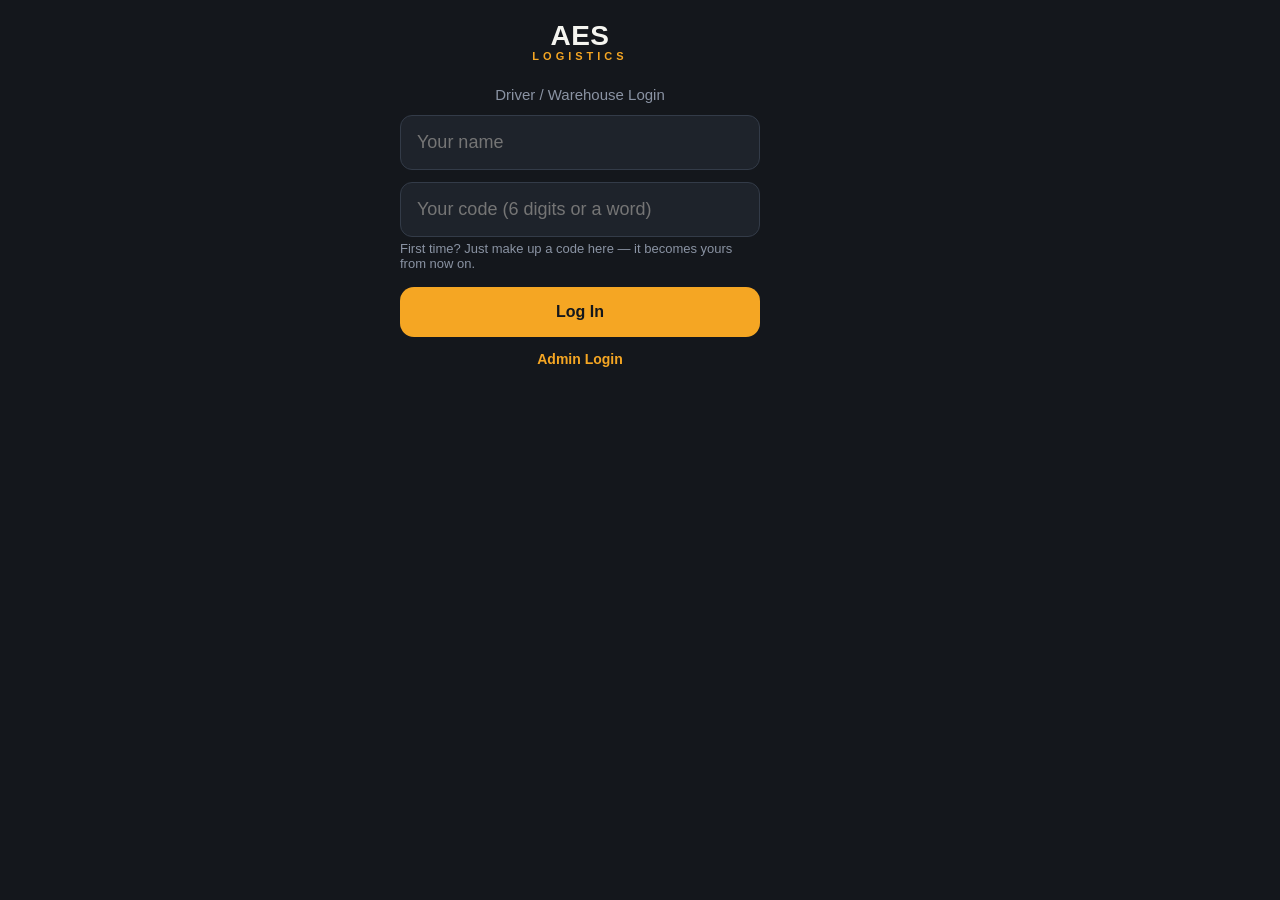
==== driver_app/index.html @ f8599d9a "Initial commit" ====
<!DOCTYPE html>
<html lang="en">
<head>
<meta charset="UTF-8">
<meta name="viewport" content="width=device-width, initial-scale=1, viewport-fit=cover, maximum-scale=1">
<meta name="theme-color" content="#14171C">
<meta name="apple-mobile-web-app-capable" content="yes">
<meta name="apple-mobile-web-app-status-bar-style" content="black-translucent">
<title>AES Logistics</title>
<link rel="manifest" href="manifest.json">
<link rel="apple-touch-icon" href="icon-192.png">
<link rel="stylesheet" href="styles.css">
</head>
<body>

<div id="app">

  <!-- Login: driver self-service (name + code, first use registers it) -->
  <section id="screen-login" class="screen hidden">
    <div class="setup-card">
      <div class="wordmark">AES<span>LOGISTICS</span></div>
      <p class="setup-label">Driver / Warehouse Login</p>

      <input id="login-name-input" type="text" placeholder="Your name" autocomplete="off">
      <input id="login-code-input" type="text" placeholder="Your code (6 digits or a word)" autocomplete="off">
      <p class="hint login-hint">First time? Just make up a code here — it becomes yours from now on.</p>

      <div id="login-error" class="login-error hidden"></div>

      <button id="btn-login-driver" class="btn btn-primary btn-full">Log In</button>
      <button id="btn-goto-admin-login" class="btn-link">Admin Login</button>
    </div>
  </section>

  <!-- Login: fixed admin account -->
  <section id="screen-admin-login" class="screen hidden">
    <div class="setup-card">
      <div class="wordmark">AES<span>LOGISTICS</span></div>
      <p class="setup-label">Admin / PM Login</p>

      <input id="admin-login-email-input" type="email" placeholder="Admin email" autocomplete="off">
      <input id="admin-login-password-input" type="password" placeholder="Password" autocomplete="off">

      <div id="admin-login-error" class="login-error hidden"></div>

      <button id="btn-login-admin" class="btn btn-primary btn-full">Log In</button>
      <button id="btn-goto-driver-login" class="btn-link">Back to Driver Login</button>
    </div>
  </section>

  <!-- Role menu: shown after every login -->
  <section id="screen-role-menu" class="screen hidden">
    <header class="topbar">
      <div class="wordmark small">AES<span>LOGISTICS</span></div>
      <button id="btn-role-menu-logout" class="icon-btn" title="Log out">&#9881;</button>
    </header>
    <p class="setup-label center">Choose what you're doing</p>
    <div id="role-menu-tiles" class="role-tiles"><!-- populated by JS --></div>
  </section>

  <!-- Home screen -->
  <section id="screen-home" class="screen hidden">
    <header class="topbar">
      <button id="btn-switch-role" class="icon-btn" title="Switch role">&#8635;</button>
      <div class="wordmark small">AES<span>LOGISTICS</span></div>
      <button id="btn-change-driver" class="icon-btn" title="Log out">&#9881;</button>
    </header>

    <div class="driver-banner">
      Logged in as: <strong id="driver-name-display"></strong>
      <button id="btn-logout" class="btn-link inline-link">Log Out</button>
    </div>

    <div id="section-drivers" class="hidden">
      <button id="btn-new-delivery" class="btn btn-primary btn-huge">
        + New Delivery
      </button>

      <div class="queue-section">
        <div class="queue-header">
          <h2>My Deliveries</h2>
          <span id="scheduled-count" class="badge">0</span>
        </div>
        <div id="scheduled-list" class="queue-list"><!-- populated by JS --></div>
      </div>

      <div class="queue-section">
        <div class="queue-header">
          <h2>Pending Sync</h2>
          <span id="queue-count" class="badge">0</span>
        </div>
        <div id="queue-list" class="queue-list"><!-- populated by JS --></div>

        <button id="btn-sync" class="btn btn-accent btn-full" disabled>
          Sync Now
        </button>
        <div id="sync-status" class="sync-status"></div>
      </div>
    </div>

    <div id="section-warehouse" class="hidden">
      <button id="btn-incoming-inventory" class="btn btn-secondary btn-huge menu-spacing">
        + Incoming Inventory
      </button>
      <p class="hint center">Requires signal &mdash; scans and confirms in real time.</p>

      <div class="queue-section">
        <div class="queue-header">
          <h2>Incoming Inventory &mdash; Pending</h2>
          <span id="incoming-queue-count" class="badge">0</span>
        </div>
        <div id="incoming-queue-list" class="queue-list"><!-- populated by JS --></div>

        <button id="btn-incoming-retry" class="btn btn-accent btn-full" disabled>
          Retry Now
        </button>
        <div id="incoming-retry-status" class="sync-status"></div>
      </div>

      <div class="queue-section">
        <div class="queue-header">
          <h2>Outgoing Inventory &mdash; Ready to Pack</h2>
          <span id="pack-count" class="badge">0</span>
        </div>
        <p class="hint">Tickets waiting to be packed, checked off, and signed before a driver can take them.</p>
        <div id="pack-list" class="queue-list"><!-- populated by JS --></div>
      </div>
    </div>
  </section>

  <!-- Outgoing Inventory: pack + checkoff + sign a ticket -->
  <section id="screen-pack-ticket" class="screen hidden">
    <header class="topbar">
      <button id="btn-pack-cancel" class="icon-btn">&#10005;</button>
      <div class="capture-title">Pack Order</div>
      <div class="topbar-spacer"></div>
    </header>

    <div class="capture-body">
      <div class="photo-group">
        <h3>Ticket &mdash; Job #<span id="pack-job-number"></span></h3>
        <img id="pack-ticket-image" class="confirm-thumb" alt="Delivery ticket">
      </div>

      <div class="photo-group">
        <h3>Check Off Items</h3>
        <div id="pack-line-items"><!-- populated by JS: checkboxes or single overall checkbox --></div>
      </div>

      <div class="photo-group">
        <h3>Packed By</h3>
        <label class="field-label" for="pack-packed-by-input">Your name</label>
        <input type="text" id="pack-packed-by-input" class="job-number-input" placeholder="Who packed this order">

        <canvas id="pack-signature-canvas" class="signature-canvas"></canvas>
        <button id="btn-pack-clear-signature" class="btn btn-secondary btn-full menu-spacing-sm">Clear Signature</button>
      </div>
    </div>

    <div class="capture-footer">
      <p id="pack-complete-hint" class="complete-hint">Check off all items, enter your name, and sign to finish.</p>
      <button id="btn-pack-complete" class="btn btn-primary btn-huge" disabled>
        Confirm Packed &amp; Sign
      </button>
    </div>
  </section>

  <!-- Outgoing Inventory: packing done -->
  <section id="screen-pack-done" class="screen hidden">
    <div class="stamp-wrap">
      <div class="stamp">PACKED &amp;<br>VERIFIED</div>
    </div>
    <p id="pack-done-sub" class="stamp-sub">This order is now ready for a driver to pick up.</p>
    <button id="btn-pack-done-home" class="btn btn-primary btn-full">Back to Home</button>
  </section>

  <!-- Capture / delivery-in-progress screen -->
  <section id="screen-capture" class="screen hidden">
    <header class="topbar">
      <button id="btn-cancel-delivery" class="icon-btn">&#10005;</button>
      <div class="capture-title">New Delivery</div>
      <div class="topbar-spacer"></div>
    </header>

    <div class="capture-body">

      <div class="photo-group">
        <div class="photo-group-header">
          <span class="req-dot" data-filled="false"></span>
          <h3>Delivery Ticket / Packing Slip</h3>
        </div>
        <p class="hint">Take a clear photo of the ticket showing the job number.</p>
        <div id="ticket-thumbs" class="thumb-row"></div>
        <label class="btn btn-secondary btn-full capture-btn">
          Take Ticket Photo
          <input type="file" accept="image/*" capture="environment" id="input-ticket" hidden>
        </label>
      </div>

      <div class="photo-group">
        <div class="photo-group-header">
          <span class="req-dot" data-filled="false"></span>
          <h3>Pallet / Boxes</h3>
        </div>
        <p class="hint">Required for every delivery &mdash; photo of the pallet or boxes delivered.</p>
        <div id="pallet-thumbs" class="thumb-row"></div>
        <label class="btn btn-secondary btn-full capture-btn">
          Take Pallet/Box Photo
          <input type="file" accept="image/*" capture="environment" id="input-pallet" hidden>
        </label>
      </div>

    </div>

    <div class="capture-footer">
      <p id="complete-hint" class="complete-hint">Add at least 1 ticket photo and 1 pallet/box photo to complete.</p>
      <button id="btn-complete-delivery" class="btn btn-primary btn-huge" disabled>
        Complete Delivery
      </button>
    </div>
  </section>

  <!-- Delivery complete confirmation (stamp moment) -->
  <section id="screen-complete" class="screen hidden">
    <div class="stamp-wrap">
      <div class="stamp">DELIVERY<br>LOGGED</div>
    </div>
    <p class="stamp-sub">Queued for sync &mdash; tap <strong>Sync Now</strong> at end of shift.</p>
    <button id="btn-back-home" class="btn btn-primary btn-full">Back to Home</button>
  </section>

  <!-- Incoming Inventory: take the packing slip photo -->
  <section id="screen-incoming-capture" class="screen hidden">
    <header class="topbar">
      <button id="btn-cancel-incoming" class="icon-btn">&#10005;</button>
      <div class="capture-title">Incoming Inventory</div>
      <div class="topbar-spacer"></div>
    </header>

    <div class="capture-body">
      <div class="photo-group">
        <div class="photo-group-header">
          <h3>Packing Slip</h3>
        </div>
        <p class="hint">Take a clear photo of the incoming packing slip. It will be scanned automatically.</p>
        <div id="incoming-thumb" class="thumb-row"></div>
        <label class="btn btn-secondary btn-full capture-btn">
          Take Packing Slip Photo
          <input type="file" accept="image/*" capture="environment" id="input-incoming" hidden>
        </label>
      </div>
    </div>

    <div id="incoming-scanning-status" class="scanning-status hidden">
      <div class="spinner"></div>
      <p>Reading job number&hellip;</p>
    </div>
  </section>

  <!-- Incoming Inventory: confirm/edit the OCR'd job number -->
  <section id="screen-incoming-confirm" class="screen hidden">
    <header class="topbar">
      <button id="btn-back-to-incoming-capture" class="icon-btn">&#8592;</button>
      <div class="capture-title">Confirm Job Number</div>
      <div class="topbar-spacer"></div>
    </header>

    <div class="capture-body">
      <img id="confirm-thumb" class="confirm-thumb" alt="Packing slip photo">

      <div id="ocr-guess-note" class="ocr-note"></div>

      <label class="field-label" for="job-number-input">Job Number</label>
      <input type="text" id="job-number-input" class="job-number-input" placeholder="Enter job number" inputmode="numeric">

      <label class="field-label" for="incoming-location-select">Which warehouse is this going to?</label>
      <select id="incoming-location-select" class="job-number-input">
        <option value="">— Select a location —</option>
      </select>

      <button id="btn-confirm-file" class="btn btn-primary btn-huge menu-spacing">
        Confirm &amp; File
      </button>
      <button id="btn-open-flag" class="btn btn-warning btn-full menu-spacing-sm">
        Flag &mdash; No Job Number / Issue
      </button>
    </div>
  </section>

  <!-- Incoming Inventory: flag an issue -->
  <section id="screen-incoming-flag" class="screen hidden">
    <header class="topbar">
      <button id="btn-back-to-confirm" class="icon-btn">&#8592;</button>
      <div class="capture-title">Flag Packing Slip</div>
      <div class="topbar-spacer"></div>
    </header>

    <div class="capture-body">
      <img id="flag-thumb" class="confirm-thumb" alt="Packing slip photo">

      <label class="field-label" for="flag-reason-select">Reason</label>
      <select id="flag-reason-select" class="job-number-input">
        <option value="Missing job number">Missing job number</option>
        <option value="Job number illegible">Job number illegible</option>
        <option value="Damaged / unreadable slip">Damaged / unreadable slip</option>
        <option value="Other">Other</option>
      </select>

      <label class="field-label" for="flag-note-input">Note (optional)</label>
      <textarea id="flag-note-input" class="job-number-input flag-note" placeholder="Any extra detail for the PM team"></textarea>

      <p class="hint">This will email the PM team (PMteam@aes-energy.com) with this photo attached.</p>

      <button id="btn-submit-flag" class="btn btn-warning btn-huge menu-spacing">
        Send Flag to PM Team
      </button>
    </div>
  </section>

  <!-- Incoming Inventory: done confirmation -->
  <section id="screen-incoming-done" class="screen hidden">
    <div class="stamp-wrap">
      <div id="incoming-done-stamp" class="stamp">FILED</div>
    </div>
    <p id="incoming-done-sub" class="stamp-sub"></p>
    <button id="btn-incoming-done-home" class="btn btn-primary btn-full">Back to Home</button>
  </section>

  <!-- Scheduled Delivery: Start Delivery (triggers SMS + ETA) -->
  <section id="screen-start-delivery" class="screen hidden">
    <header class="topbar">
      <button id="btn-start-delivery-cancel" class="icon-btn">&#10005;</button>
      <div class="capture-title">Start Delivery</div>
      <div class="topbar-spacer"></div>
    </header>

    <div class="capture-body">
      <div class="photo-group">
        <h3>Job #<span id="start-job-number"></span></h3>
        <p class="hint">Receiver: <span id="start-receiver-name"></span></p>
        <p class="hint">Site: <span id="start-site-address"></span></p>
      </div>

      <div id="start-delivery-result" class="hint"></div>
    </div>

    <div class="capture-footer">
      <button id="btn-start-delivery-go" class="btn btn-primary btn-huge">
        I'm Heading There Now
      </button>
      <button id="btn-start-delivery-continue" class="btn btn-accent btn-full menu-spacing hidden">
        Continue to Ticket
      </button>
    </div>
  </section>

  <!-- Scheduled Delivery: view ticket, checkoff, photos, signature -->
  <section id="screen-scheduled-ticket" class="screen hidden">
    <header class="topbar">
      <button id="btn-scheduled-cancel" class="icon-btn">&#10005;</button>
      <div class="capture-title">Scheduled Delivery</div>
      <div class="topbar-spacer"></div>
    </header>

    <div class="capture-body">
      <div class="photo-group">
        <h3>Delivery Ticket &mdash; Job #<span id="scheduled-job-number"></span></h3>
        <img id="scheduled-ticket-image" class="confirm-thumb" alt="Delivery ticket">
        <div id="scheduled-checkoff-items"><!-- populated by JS: per-item checkboxes, or a single overall checkbox --></div>
      </div>

      <div class="photo-group">
        <div class="photo-group-header">
          <span class="req-dot" data-filled="false" id="scheduled-photos-dot"></span>
          <h3>Photos of Material (minimum 2, before leaving truck)</h3>
        </div>
        <div id="scheduled-photo-thumbs" class="thumb-row"></div>
        <label class="btn btn-secondary btn-full capture-btn">
          Take Photo
          <input type="file" accept="image/*" capture="environment" id="input-scheduled-photo" hidden>
        </label>
      </div>

      <div class="photo-group">
        <h3>Receiver Signature</h3>
        <label class="field-label" for="scheduled-signed-by-input">Signed by (name)</label>
        <input type="text" id="scheduled-signed-by-input" class="job-number-input" placeholder="Receiver's name">

        <canvas id="signature-canvas" class="signature-canvas"></canvas>
        <button id="btn-clear-signature" class="btn btn-secondary btn-full menu-spacing-sm">Clear Signature</button>
      </div>

      <div id="scheduled-geo-status" class="hint">Getting location&hellip;</div>
    </div>

    <div class="capture-footer">
      <p id="scheduled-complete-hint" class="complete-hint">Check off the ticket, add 2+ photos, and get a signature to complete.</p>
      <button id="btn-scheduled-complete" class="btn btn-primary btn-huge" disabled>
        Complete &amp; Send
      </button>
    </div>
  </section>

  <!-- Scheduled Delivery: done -->
  <section id="screen-scheduled-done" class="screen hidden">
    <div class="stamp-wrap">
      <div class="stamp">SIGNED &amp;<br>SENT</div>
    </div>
    <p id="scheduled-done-sub" class="stamp-sub"></p>
    <button id="btn-scheduled-done-home" class="btn btn-primary btn-full">Back to Home</button>
  </section>

</div>

<script src="app.js"></script>
</body>
</html>
---- driver_app/styles.css ----
:root {
  --bg: #14171C;
  --surface: #1E232B;
  --surface-raised: #262D38;
  --border: #333B48;
  --text: #F5F5F0;
  --text-muted: #8A93A3;
  --accent: #F5A623;
  --accent-dark: #C97F0E;
  --success: #3DDC84;
  --warning: #FF6B4A;
  --font-display: -apple-system, BlinkMacSystemFont, "Segoe UI", Roboto, sans-serif;
  --font-mono: ui-monospace, "SF Mono", "Cascadia Code", "Roboto Mono", monospace;
}

* { box-sizing: border-box; }

html, body {
  margin: 0;
  padding: 0;
  background: var(--bg);
  color: var(--text);
  font-family: var(--font-display);
  -webkit-tap-highlight-color: transparent;
  overscroll-behavior-y: contain;
  height: 100%;
}

#app {
  max-width: 520px;
  margin: 0 auto;
  min-height: 100vh;
  display: flex;
  flex-direction: column;
  padding-bottom: env(safe-area-inset-bottom);
}

.hidden { display: none !important; }

.screen {
  min-height: 100vh;
  display: flex;
  flex-direction: column;
  padding: 20px;
}

/* --- Wordmark --- */
.wordmark {
  font-family: var(--font-display);
  font-weight: 800;
  font-size: 28px;
  letter-spacing: 0.5px;
  color: var(--text);
}
.wordmark span {
  display: block;
  font-size: 11px;
  font-weight: 700;
  letter-spacing: 4px;
  color: var(--accent);
  margin-top: -2px;
}
.wordmark.small { font-size: 18px; }
.wordmark.small span { font-size: 8px; letter-spacing: 3px; margin-top: -1px; }

/* --- Setup screen --- */
#screen-setup {
  justify-content: center;
  align-items: center;
}
.setup-card {
  width: 100%;
  max-width: 360px;
  text-align: center;
}
.setup-label {
  color: var(--text-muted);
  margin: 24px 0 12px;
  font-size: 15px;
}
#driver-name-input {
  width: 100%;
  padding: 16px;
  font-size: 18px;
  border-radius: 12px;
  border: 1px solid var(--border);
  background: var(--surface);
  color: var(--text);
  margin-bottom: 16px;
}
#driver-name-input:focus { outline: 2px solid var(--accent); }

/* --- Topbar --- */
.topbar {
  display: flex;
  align-items: center;
  justify-content: space-between;
  padding-bottom: 16px;
}
.topbar-spacer { width: 36px; }
.capture-title {
  font-weight: 700;
  font-size: 16px;
  color: var(--text-muted);
  text-transform: uppercase;
  letter-spacing: 1px;
}
.icon-btn {
  width: 36px;
  height: 36px;
  border-radius: 50%;
  border: 1px solid var(--border);
  background: var(--surface);
  color: var(--text);
  font-size: 16px;
  display: flex;
  align-items: center;
  justify-content: center;
  cursor: pointer;
}
.icon-btn:focus-visible { outline: 2px solid var(--accent); }

/* --- Driver banner --- */
.driver-banner {
  background: var(--surface);
  border: 1px solid var(--border);
  border-radius: 12px;
  padding: 12px 16px;
  font-size: 14px;
  color: var(--text-muted);
  margin-bottom: 20px;
}
.driver-banner strong { color: var(--text); }

/* --- Buttons --- */
.btn {
  border: none;
  border-radius: 14px;
  font-family: var(--font-display);
  font-weight: 700;
  cursor: pointer;
  transition: transform 0.08s ease, opacity 0.15s ease;
}
.btn:active { transform: scale(0.97); }
.btn:disabled { opacity: 0.4; cursor: not-allowed; transform: none; }
.btn:focus-visible { outline: 3px solid var(--accent); outline-offset: 2px; }

.btn-full { width: 100%; padding: 16px; font-size: 16px; }
.btn-huge { width: 100%; padding: 22px; font-size: 19px; border-radius: 18px; }

.btn-primary { background: var(--accent); color: #14171C; }
.btn-secondary { background: var(--surface-raised); color: var(--text); border: 1px solid var(--border); }
.btn-accent { background: var(--success); color: #0B1F14; }

.capture-btn { display: block; text-align: center; margin-top: 10px; }

/* --- Home queue section --- */
.queue-section { margin-top: 28px; flex: 1; display: flex; flex-direction: column; }
.queue-header { display: flex; align-items: center; gap: 10px; margin-bottom: 12px; }
.queue-header h2 { font-size: 15px; text-transform: uppercase; letter-spacing: 1px; color: var(--text-muted); margin: 0; }
.badge {
  background: var(--surface-raised);
  color: var(--accent);
  font-family: var(--font-mono);
  font-weight: 700;
  font-size: 13px;
  padding: 2px 9px;
  border-radius: 999px;
  border: 1px solid var(--border);
}

.queue-list { display: flex; flex-direction: column; gap: 8px; margin-bottom: 20px; flex: 1; }
.queue-empty { color: var(--text-muted); font-size: 14px; padding: 20px 0; text-align: center; }

.queue-item {
  background: var(--surface);
  border: 1px solid var(--border);
  border-radius: 12px;
  padding: 12px 14px;
  display: flex;
  justify-content: space-between;
  align-items: center;
}
.queue-item-id { font-family: var(--font-mono); font-size: 12px; color: var(--text-muted); }
.queue-item-meta { font-size: 13px; color: var(--text); margin-top: 2px; }
.queue-item-status {
  font-size: 11px;
  font-weight: 700;
  text-transform: uppercase;
  letter-spacing: 0.5px;
  padding: 4px 8px;
  border-radius: 6px;
}
.status-completed { background: rgba(61, 220, 132, 0.15); color: var(--success); }
.status-failed { background: rgba(255, 107, 74, 0.15); color: var(--warning); }

.sync-status {
  margin-top: 10px;
  font-size: 13px;
  color: var(--text-muted);
  min-height: 18px;
}

/* --- Capture screen --- */
.capture-body { flex: 1; overflow-y: auto; }

.photo-group {
  background: var(--surface);
  border: 1px solid var(--border);
  border-radius: 16px;
  padding: 16px;
  margin-bottom: 16px;
}
.photo-group-header { display: flex; align-items: center; gap: 8px; }
.photo-group-header h3 { margin: 0; font-size: 15px; }
.req-dot {
  width: 10px; height: 10px; border-radius: 50%;
  background: var(--warning);
  flex-shrink: 0;
}
.req-dot[data-filled="true"] { background: var(--success); }

.hint { color: var(--text-muted); font-size: 13px; margin: 8px 0 12px; }

.thumb-row { display: flex; flex-wrap: wrap; gap: 8px; margin-bottom: 4px; }
.thumb {
  width: 72px; height: 72px;
  border-radius: 10px;
  object-fit: cover;
  border: 1px solid var(--border);
}

.capture-footer {
  padding-top: 12px;
  border-top: 1px solid var(--border);
}
.complete-hint {
  text-align: center;
  color: var(--text-muted);
  font-size: 13px;
  margin: 0 0 12px;
}

/* --- Complete / stamp screen --- */
#screen-complete {
  justify-content: center;
  align-items: center;
  text-align: center;
}
.stamp-wrap { margin-bottom: 24px; }
.stamp {
  display: inline-block;
  border: 5px solid var(--success);
  color: var(--success);
  font-family: var(--font-display);
  font-weight: 800;
  font-size: 28px;
  line-height: 1.15;
  padding: 18px 28px;
  border-radius: 10px;
  transform: rotate(-6deg);
  letter-spacing: 1px;
}
.stamp-sub { color: var(--text-muted); font-size: 14px; margin-bottom: 32px; max-width: 320px; }

/* --- Incoming Inventory additions --- */
.menu-spacing { margin-top: 12px; }
.menu-spacing-sm { margin-top: 10px; }
.hint.center { text-align: center; margin-top: 8px; }

.btn-warning { background: var(--warning); color: #2A0E06; }

.scanning-status {
  display: flex;
  flex-direction: column;
  align-items: center;
  gap: 12px;
  padding: 24px 0;
  color: var(--text-muted);
}
.spinner {
  width: 28px; height: 28px;
  border: 3px solid var(--border);
  border-top-color: var(--accent);
  border-radius: 50%;
  animation: spin 0.8s linear infinite;
}
@keyframes spin { to { transform: rotate(360deg); } }

.confirm-thumb {
  width: 100%;
  max-height: 260px;
  object-fit: contain;
  background: var(--surface);
  border: 1px solid var(--border);
  border-radius: 14px;
  margin-bottom: 16px;
}

.ocr-note {
  font-size: 13px;
  color: var(--text-muted);
  margin-bottom: 14px;
  text-align: center;
}
.ocr-note.found { color: var(--success); }
.ocr-note.not-found { color: var(--warning); }

.field-label {
  display: block;
  font-size: 13px;
  color: var(--text-muted);
  margin-bottom: 6px;
  margin-top: 4px;
}

.job-number-input {
  width: 100%;
  padding: 16px;
  font-size: 20px;
  font-family: var(--font-mono);
  border-radius: 12px;
  border: 1px solid var(--border);
  background: var(--surface);
  color: var(--text);
  margin-bottom: 6px;
}
.job-number-input:focus { outline: 2px solid var(--accent); }

select.job-number-input { font-family: var(--font-display); font-size: 16px; }

.flag-note {
  min-height: 90px;
  font-family: var(--font-display);
  font-size: 15px;
  resize: vertical;
}

/* --- Scheduled Delivery additions --- */
.checkoff-row {
  display: flex;
  align-items: center;
  gap: 10px;
  margin-top: 14px;
  font-size: 14px;
  cursor: pointer;
}
.checkoff-row input[type="checkbox"] {
  width: 22px;
  height: 22px;
  accent-color: var(--accent);
  flex-shrink: 0;
}

.signature-canvas {
  width: 100%;
  height: 160px;
  background: #fff;
  border-radius: 12px;
  border: 1px solid var(--border);
  margin-top: 8px;
  touch-action: none;
  display: block;
}

/* --- Login screens --- */
.login-hint {
  text-align: left;
  margin: -8px 0 16px;
}
.login-error {
  background: rgba(255, 107, 74, 0.12);
  color: var(--warning);
  border: 1px solid rgba(255, 107, 74, 0.3);
  border-radius: 10px;
  padding: 10px 14px;
  font-size: 13px;
  margin-bottom: 14px;
  text-align: left;
}

.btn-link {
  display: block;
  width: 100%;
  background: none;
  border: none;
  color: var(--accent);
  font-family: var(--font-display);
  font-weight: 600;
  font-size: 14px;
  padding: 14px 0 0;
  cursor: pointer;
  text-align: center;
}
.btn-link:focus-visible { outline: 2px solid var(--accent); }

.inline-link {
  display: inline;
  width: auto;
  padding: 0;
  margin-left: 10px;
  font-size: 13px;
}

#screen-admin-login input,
#screen-login input {
  width: 100%;
  padding: 16px;
  font-size: 18px;
  border-radius: 12px;
  border: 1px solid var(--border);
  background: var(--surface);
  color: var(--text);
  margin-bottom: 12px;
}
#screen-admin-login input:focus,
#screen-login input:focus { outline: 2px solid var(--accent); }

/* --- Role menu --- */
.setup-label.center { text-align: center; margin: 8px 0 24px; }
.role-tiles {
  display: flex;
  flex-direction: column;
  gap: 14px;
  padding: 0 20px;
}
.role-tile {
  background: var(--surface);
  border: 1px solid var(--border);
  border-radius: 18px;
  padding: 26px 20px;
  text-align: center;
  cursor: pointer;
  transition: transform 0.08s ease, border-color 0.15s ease;
}
.role-tile:active { transform: scale(0.97); }
.role-tile:hover { border-color: var(--accent); }
.role-tile-icon { font-size: 30px; margin-bottom: 8px; }
.role-tile-label { font-weight: 700; font-size: 17px; }
.role-tile-sub { color: var(--text-muted); font-size: 13px; margin-top: 4px; }
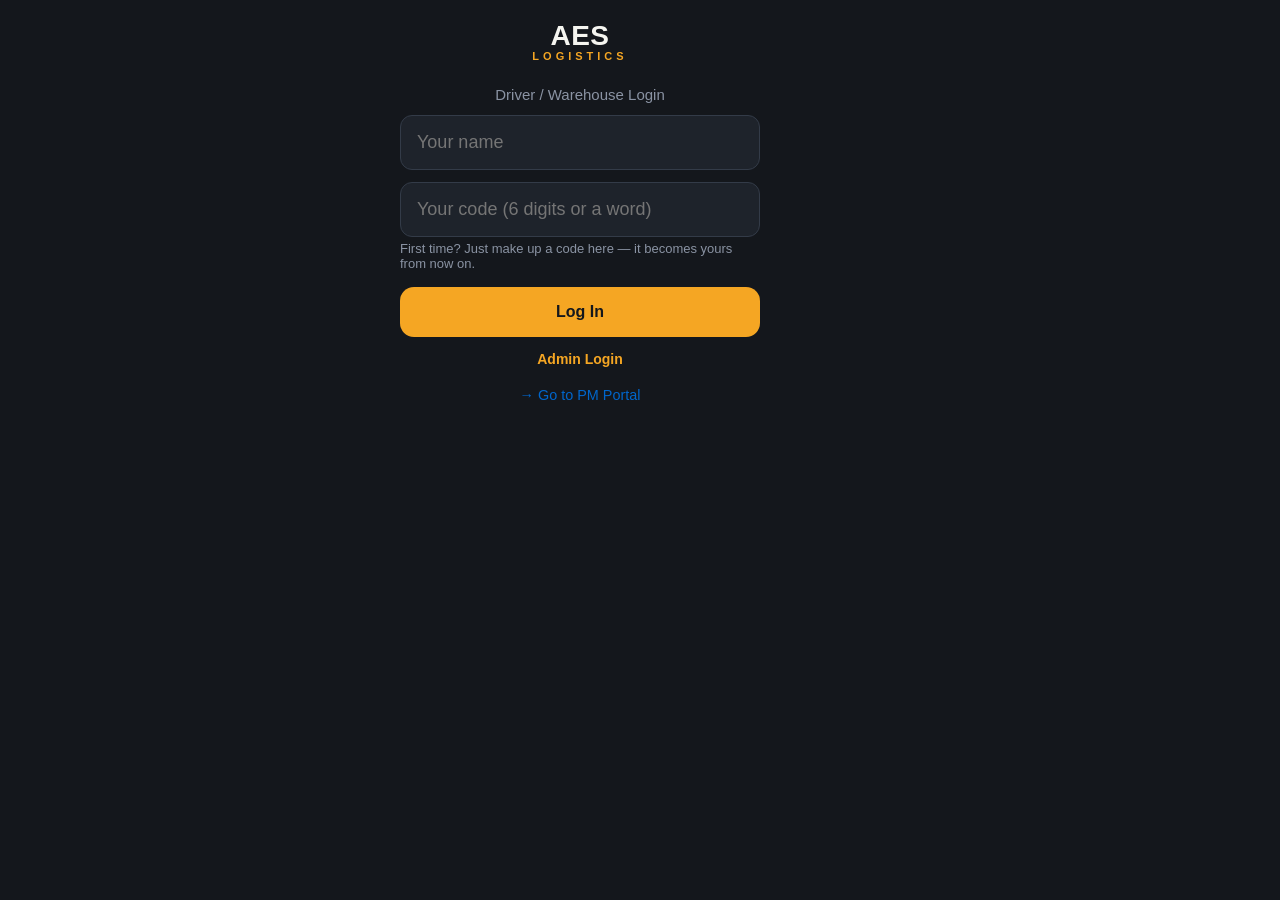
==== commit 588139e6: "added linkbacks to PM and driver pages" ====
--- a/driver_app/index.html
+++ b/driver_app/index.html
@@ -29,6 +29,9 @@
 
       <button id="btn-login-driver" class="btn btn-primary btn-full">Log In</button>
       <button id="btn-goto-admin-login" class="btn-link">Admin Login</button>
+      <p style="text-align: center; margin-top: 20px; font-size: 0.9em;">
+        <a href="/pm" style="color: #0066cc; text-decoration: none;">→ Go to PM Portal</a>
+      </p>
     </div>
   </section>
 
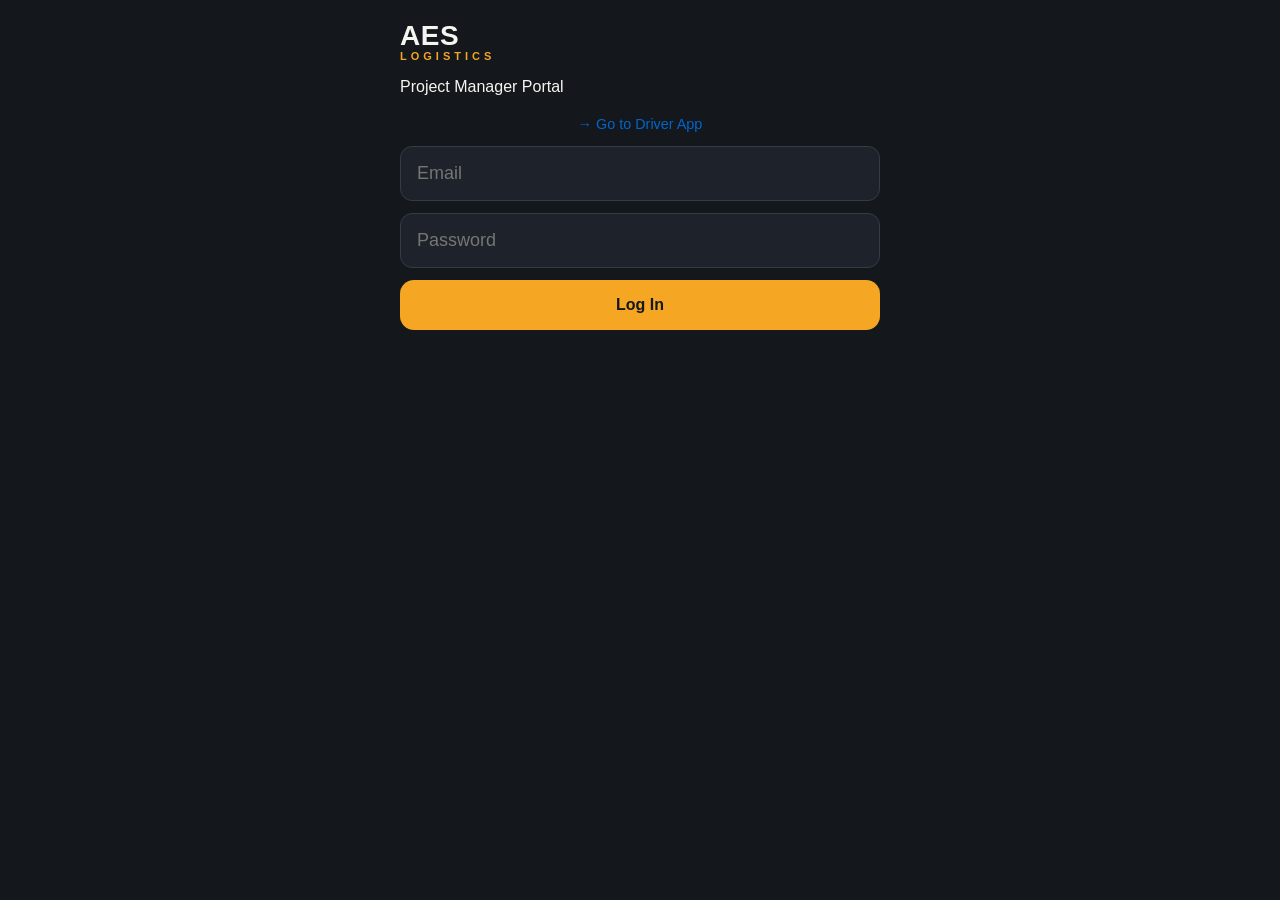
==== commit 432f347e: "Refactor login and add dashboard features Updated the login section to include email and password in" ====
--- a/driver_app/index.html
+++ b/driver_app/index.html
@@ -2,416 +2,270 @@
 <html lang="en">
 <head>
 <meta charset="UTF-8">
-<meta name="viewport" content="width=device-width, initial-scale=1, viewport-fit=cover, maximum-scale=1">
-<meta name="theme-color" content="#14171C">
-<meta name="apple-mobile-web-app-capable" content="yes">
-<meta name="apple-mobile-web-app-status-bar-style" content="black-translucent">
-<title>AES Logistics</title>
-<link rel="manifest" href="manifest.json">
-<link rel="apple-touch-icon" href="icon-192.png">
+<meta name="viewport" content="width=device-width, initial-scale=1">
+<title>AES Logistics — PM Portal</title>
 <link rel="stylesheet" href="styles.css">
 </head>
 <body>
 
 <div id="app">
 
-  <!-- Login: driver self-service (name + code, first use registers it) -->
-  <section id="screen-login" class="screen hidden">
-    <div class="setup-card">
+  <!-- Login -->
+  <section id="screen-login" class="screen">
+    <div class="login-card">
       <div class="wordmark">AES<span>LOGISTICS</span></div>
-      <p class="setup-label">Driver / Warehouse Login</p>
-
-      <input id="login-name-input" type="text" placeholder="Your name" autocomplete="off">
-      <input id="login-code-input" type="text" placeholder="Your code (6 digits or a word)" autocomplete="off">
-      <p class="hint login-hint">First time? Just make up a code here — it becomes yours from now on.</p>
-
-      <div id="login-error" class="login-error hidden"></div>
-
-      <button id="btn-login-driver" class="btn btn-primary btn-full">Log In</button>
-      <button id="btn-goto-admin-login" class="btn-link">Admin Login</button>
+      <p class="subtitle">Project Manager Portal</p>
       <p style="text-align: center; margin-top: 20px; font-size: 0.9em;">
-        <a href="/pm" style="color: #0066cc; text-decoration: none;">→ Go to PM Portal</a>
+        <a href="/" style="color: #0066cc; text-decoration: none;">→ Go to Driver App</a>
       </p>
+
+      <input id="login-email" type="email" placeholder="Email" autocomplete="off">
+      <input id="login-password" type="password" placeholder="Password" autocomplete="off">
+      <div id="login-error" class="error-box hidden"></div>
+      <button id="btn-login" class="btn btn-primary btn-full">Log In</button>
     </div>
   </section>
 
-  <!-- Login: fixed admin account -->
-  <section id="screen-admin-login" class="screen hidden">
-    <div class="setup-card">
-      <div class="wordmark">AES<span>LOGISTICS</span></div>
-      <p class="setup-label">Admin / PM Login</p>
-
-      <input id="admin-login-email-input" type="email" placeholder="Admin email" autocomplete="off">
-      <input id="admin-login-password-input" type="password" placeholder="Password" autocomplete="off">
-
-      <div id="admin-login-error" class="login-error hidden"></div>
-
-      <button id="btn-login-admin" class="btn btn-primary btn-full">Log In</button>
-      <button id="btn-goto-driver-login" class="btn-link">Back to Driver Login</button>
-    </div>
-  </section>
-
-  <!-- Role menu: shown after every login -->
-  <section id="screen-role-menu" class="screen hidden">
+  <!-- Dashboard -->
+  <section id="screen-dashboard" class="screen hidden">
     <header class="topbar">
       <div class="wordmark small">AES<span>LOGISTICS</span></div>
-      <button id="btn-role-menu-logout" class="icon-btn" title="Log out">&#9881;</button>
+      <div class="topbar-right">
+        <span id="user-display" class="user-display"></span>
+        <a href="/" style="color: #0066cc; text-decoration: none; margin-right: 15px;">Driver App</a>
+        <button id="btn-logout" class="btn-link">Log Out</button>
+      </div>
     </header>
-    <p class="setup-label center">Choose what you're doing</p>
-    <div id="role-menu-tiles" class="role-tiles"><!-- populated by JS --></div>
+
+    <nav class="tab-row">
+      <button id="tab-btn-deliveries" class="tab-btn tab-active">Deliveries</button>
+      <button id="tab-btn-inventory" class="tab-btn">Inventory</button>
+      <button id="tab-btn-admin" class="tab-btn">Admin Tools</button>
+    </nav>
+
+    <main class="main-grid" id="tab-deliveries">
+
+      <!-- Calendar sync -->
+      <section class="card">
+        <h2>Calendar Sync</h2>
+        <p class="hint">
+          Paste a read-only ICS calendar feed URL from Outlook or Google Calendar.
+          This is used to surface upcoming deliveries below — it's one-way (read only),
+          nothing is written back to your calendar.
+        </p>
+        <div class="row">
+          <input id="ics-url-input" type="text" placeholder="https://... .ics feed URL" class="grow">
+          <button id="btn-save-ics" class="btn btn-secondary">Save</button>
+        </div>
+        <div id="ics-save-status" class="status-line"></div>
+      </section>
+
+      <!-- Upcoming calendar events -->
+      <section class="card">
+        <h2>Upcoming Calendar Events</h2>
+        <p class="hint">Events from your connected calendar in the next 14 days. Set one up as a delivery to start the ticket/reminder process.</p>
+        <div id="calendar-events-list" class="list">Loading…</div>
+      </section>
+
+      <!-- Create / edit delivery -->
+      <section class="card" id="create-delivery-card">
+        <h2 id="create-delivery-title">Schedule a Delivery</h2>
+        <div class="form-grid">
+          <label>Job Number
+            <input id="new-job-number" type="text" placeholder="e.g. 55321">
+          </label>
+          <label>Delivery Date
+            <input id="new-delivery-date" type="date">
+          </label>
+          <label>Receiver Name
+            <input id="new-receiver-name" type="text" placeholder="Who signs on site">
+          </label>
+          <label>Receiver Email
+            <input id="new-receiver-email" type="email" placeholder="receiver@example.com">
+          </label>
+          <label>Receiver Phone (for the "on the way" text)
+            <input id="new-receiver-phone" type="tel" placeholder="+15551234567">
+          </label>
+          <label>PM Email
+            <input id="new-pm-email" type="email" placeholder="you@aes-energy.com">
+          </label>
+          <label>Site Address
+            <input id="new-site-address" type="text" placeholder="123 Job Site Rd (used for ETA)">
+          </label>
+          <label>Assigned Driver
+            <select id="new-assigned-driver">
+              <option value="">— Select a driver —</option>
+            </select>
+          </label>
+          <label>Customer
+            <input id="new-customer-name" type="text" placeholder="Customer / company name">
+          </label>
+          <label>Customer PO#
+            <input id="new-customer-po" type="text" placeholder="e.g. PO-9981">
+          </label>
+          <label>Job Name
+            <input id="new-job-name" type="text" placeholder="e.g. Acme HQ Retrofit">
+          </label>
+          <label>Delivery Method
+            <input id="new-delivery-method" type="text" placeholder="e.g. AES Truck, Freight">
+          </label>
+        </div>
+        <input type="hidden" id="new-calendar-event-uid">
+        <div id="create-delivery-status" class="status-line"></div>
+        <button id="btn-create-delivery" class="btn btn-primary">Schedule Delivery</button>
+      </section>
+
+      <!-- Scheduled deliveries table -->
+      <section class="card card-wide">
+        <h2>Scheduled Deliveries</h2>
+        <table class="deliveries-table">
+          <thead>
+            <tr>
+              <th>Job #</th>
+              <th>Date</th>
+              <th>Receiver</th>
+              <th>Assigned</th>
+              <th>Status</th>
+              <th>Ticket</th>
+              <th></th>
+            </tr>
+          </thead>
+          <tbody id="deliveries-tbody">
+            <tr><td colspan="7">Loading…</td></tr>
+          </tbody>
+        </table>
+      </section>
+
+    </main>
+
+    <!-- Inventory tab -->
+    <main class="main-grid hidden" id="tab-inventory">
+      <section class="card card-wide">
+        <div class="row" style="justify-content: space-between; align-items: center;">
+          <h2 style="margin:0;">Current Inventory &mdash; Running Location Log</h2>
+          <button id="btn-export-inventory" class="btn btn-primary">Export to Excel</button>
+        </div>
+        <p class="hint">Everything checked in via Incoming Inventory, and which warehouse/tent/area it was tagged with.</p>
+        <table class="deliveries-table">
+          <thead>
+            <tr>
+              <th>Job #</th>
+              <th>Location</th>
+              <th>Confirmed By</th>
+              <th>Confirmed At</th>
+              <th></th>
+            </tr>
+          </thead>
+          <tbody id="inventory-tbody">
+            <tr><td colspan="5">Loading&hellip;</td></tr>
+          </tbody>
+        </table>
+      </section>
+    </main>
+
+    <!-- Admin Tools tab -->
+    <main class="main-grid hidden" id="tab-admin">
+      <section class="card">
+        <h2>Register a Driver / Warehouse User</h2>
+        <p class="hint">Sets someone up with a login before their first shift.</p>
+        <div class="form-grid">
+          <label>Name
+            <input id="admin-reg-driver-name" type="text" placeholder="e.g. Sarah T.">
+          </label>
+          <label>PIN / Code
+            <input id="admin-reg-driver-code" type="text" placeholder="6 digits or a word">
+          </label>
+        </div>
+        <div id="admin-reg-driver-status" class="status-line"></div>
+        <button id="btn-admin-reg-driver" class="btn btn-primary">Register User</button>
+      </section>
+
+      <section class="card">
+        <h2>Register a Project Manager</h2>
+        <div class="form-grid">
+          <label>Name
+            <input id="admin-reg-pm-name" type="text" placeholder="e.g. Julia PM">
+          </label>
+          <label>Email
+            <input id="admin-reg-pm-email" type="email" placeholder="julia@aes-energy.com">
+          </label>
+          <label>Initial Password
+            <input id="admin-reg-pm-password" type="text" placeholder="At least 4 characters">
+          </label>
+        </div>
+        <div id="admin-reg-pm-status" class="status-line"></div>
+        <button id="btn-admin-reg-pm" class="btn btn-primary">Register PM</button>
+      </section>
+
+      <section class="card">
+        <h2>Reset a Driver's Code</h2>
+        <div class="form-grid">
+          <label>Driver Name (exact)
+            <input id="admin-reset-name" type="text" placeholder="e.g. Mike R.">
+          </label>
+          <label>New Code
+            <input id="admin-reset-code" type="text" placeholder="6 digits or a word">
+          </label>
+        </div>
+        <div id="admin-reset-status" class="status-line"></div>
+        <button id="btn-admin-reset" class="btn btn-primary">Reset Code</button>
+      </section>
+
+      <section class="card card-wide">
+        <h2>Registered Users</h2>
+        <div class="row" style="gap: 40px; align-items: flex-start;">
+          <div style="flex:1">
+            <h3 class="hint">Drivers / Warehouse</h3>
+            <div id="admin-driver-list" class="list">Loading…</div>
+          </div>
+          <div style="flex:1">
+            <h3 class="hint">Project Managers</h3>
+            <div id="admin-pm-list" class="list">Loading…</div>
+          </div>
+        </div>
+      </section>
+    </main>
   </section>
 
-  <!-- Home screen -->
-  <section id="screen-home" class="screen hidden">
-    <header class="topbar">
-      <button id="btn-switch-role" class="icon-btn" title="Switch role">&#8635;</button>
-      <div class="wordmark small">AES<span>LOGISTICS</span></div>
-      <button id="btn-change-driver" class="icon-btn" title="Log out">&#9881;</button>
-    </header>
-
-    <div class="driver-banner">
-      Logged in as: <strong id="driver-name-display"></strong>
-      <button id="btn-logout" class="btn-link inline-link">Log Out</button>
-    </div>
-
-    <div id="section-drivers" class="hidden">
-      <button id="btn-new-delivery" class="btn btn-primary btn-huge">
-        + New Delivery
-      </button>
-
-      <div class="queue-section">
-        <div class="queue-header">
-          <h2>My Deliveries</h2>
-          <span id="scheduled-count" class="badge">0</span>
-        </div>
-        <div id="scheduled-list" class="queue-list"><!-- populated by JS --></div>
-      </div>
-
-      <div class="queue-section">
-        <div class="queue-header">
-          <h2>Pending Sync</h2>
-          <span id="queue-count" class="badge">0</span>
-        </div>
-        <div id="queue-list" class="queue-list"><!-- populated by JS --></div>
-
-        <button id="btn-sync" class="btn btn-accent btn-full" disabled>
-          Sync Now
-        </button>
-        <div id="sync-status" class="sync-status"></div>
-      </div>
-    </div>
-
-    <div id="section-warehouse" class="hidden">
-      <button id="btn-incoming-inventory" class="btn btn-secondary btn-huge menu-spacing">
-        + Incoming Inventory
-      </button>
-      <p class="hint center">Requires signal &mdash; scans and confirms in real time.</p>
-
-      <div class="queue-section">
-        <div class="queue-header">
-          <h2>Incoming Inventory &mdash; Pending</h2>
-          <span id="incoming-queue-count" class="badge">0</span>
-        </div>
-        <div id="incoming-queue-list" class="queue-list"><!-- populated by JS --></div>
-
-        <button id="btn-incoming-retry" class="btn btn-accent btn-full" disabled>
-          Retry Now
-        </button>
-        <div id="incoming-retry-status" class="sync-status"></div>
-      </div>
-
-      <div class="queue-section">
-        <div class="queue-header">
-          <h2>Outgoing Inventory &mdash; Ready to Pack</h2>
-          <span id="pack-count" class="badge">0</span>
-        </div>
-        <p class="hint">Tickets waiting to be packed, checked off, and signed before a driver can take them.</p>
-        <div id="pack-list" class="queue-list"><!-- populated by JS --></div>
-      </div>
-    </div>
-  </section>
-
-  <!-- Outgoing Inventory: pack + checkoff + sign a ticket -->
-  <section id="screen-pack-ticket" class="screen hidden">
-    <header class="topbar">
-      <button id="btn-pack-cancel" class="icon-btn">&#10005;</button>
-      <div class="capture-title">Pack Order</div>
-      <div class="topbar-spacer"></div>
-    </header>
-
-    <div class="capture-body">
-      <div class="photo-group">
-        <h3>Ticket &mdash; Job #<span id="pack-job-number"></span></h3>
-        <img id="pack-ticket-image" class="confirm-thumb" alt="Delivery ticket">
-      </div>
-
-      <div class="photo-group">
-        <h3>Check Off Items</h3>
-        <div id="pack-line-items"><!-- populated by JS: checkboxes or single overall checkbox --></div>
-      </div>
-
-      <div class="photo-group">
-        <h3>Packed By</h3>
-        <label class="field-label" for="pack-packed-by-input">Your name</label>
-        <input type="text" id="pack-packed-by-input" class="job-number-input" placeholder="Who packed this order">
-
-        <canvas id="pack-signature-canvas" class="signature-canvas"></canvas>
-        <button id="btn-pack-clear-signature" class="btn btn-secondary btn-full menu-spacing-sm">Clear Signature</button>
-      </div>
-    </div>
-
-    <div class="capture-footer">
-      <p id="pack-complete-hint" class="complete-hint">Check off all items, enter your name, and sign to finish.</p>
-      <button id="btn-pack-complete" class="btn btn-primary btn-huge" disabled>
-        Confirm Packed &amp; Sign
-      </button>
-    </div>
-  </section>
-
-  <!-- Outgoing Inventory: packing done -->
-  <section id="screen-pack-done" class="screen hidden">
-    <div class="stamp-wrap">
-      <div class="stamp">PACKED &amp;<br>VERIFIED</div>
-    </div>
-    <p id="pack-done-sub" class="stamp-sub">This order is now ready for a driver to pick up.</p>
-    <button id="btn-pack-done-home" class="btn btn-primary btn-full">Back to Home</button>
-  </section>
-
-  <!-- Capture / delivery-in-progress screen -->
-  <section id="screen-capture" class="screen hidden">
-    <header class="topbar">
-      <button id="btn-cancel-delivery" class="icon-btn">&#10005;</button>
-      <div class="capture-title">New Delivery</div>
-      <div class="topbar-spacer"></div>
-    </header>
-
-    <div class="capture-body">
-
-      <div class="photo-group">
-        <div class="photo-group-header">
-          <span class="req-dot" data-filled="false"></span>
-          <h3>Delivery Ticket / Packing Slip</h3>
-        </div>
-        <p class="hint">Take a clear photo of the ticket showing the job number.</p>
-        <div id="ticket-thumbs" class="thumb-row"></div>
-        <label class="btn btn-secondary btn-full capture-btn">
-          Take Ticket Photo
-          <input type="file" accept="image/*" capture="environment" id="input-ticket" hidden>
-        </label>
-      </div>
-
-      <div class="photo-group">
-        <div class="photo-group-header">
-          <span class="req-dot" data-filled="false"></span>
-          <h3>Pallet / Boxes</h3>
-        </div>
-        <p class="hint">Required for every delivery &mdash; photo of the pallet or boxes delivered.</p>
-        <div id="pallet-thumbs" class="thumb-row"></div>
-        <label class="btn btn-secondary btn-full capture-btn">
-          Take Pallet/Box Photo
-          <input type="file" accept="image/*" capture="environment" id="input-pallet" hidden>
-        </label>
-      </div>
-
-    </div>
-
-    <div class="capture-footer">
-      <p id="complete-hint" class="complete-hint">Add at least 1 ticket photo and 1 pallet/box photo to complete.</p>
-      <button id="btn-complete-delivery" class="btn btn-primary btn-huge" disabled>
-        Complete Delivery
-      </button>
-    </div>
-  </section>
-
-  <!-- Delivery complete confirmation (stamp moment) -->
-  <section id="screen-complete" class="screen hidden">
-    <div class="stamp-wrap">
-      <div class="stamp">DELIVERY<br>LOGGED</div>
-    </div>
-    <p class="stamp-sub">Queued for sync &mdash; tap <strong>Sync Now</strong> at end of shift.</p>
-    <button id="btn-back-home" class="btn btn-primary btn-full">Back to Home</button>
-  </section>
-
-  <!-- Incoming Inventory: take the packing slip photo -->
-  <section id="screen-incoming-capture" class="screen hidden">
-    <header class="topbar">
-      <button id="btn-cancel-incoming" class="icon-btn">&#10005;</button>
-      <div class="capture-title">Incoming Inventory</div>
-      <div class="topbar-spacer"></div>
-    </header>
-
-    <div class="capture-body">
-      <div class="photo-group">
-        <div class="photo-group-header">
-          <h3>Packing Slip</h3>
-        </div>
-        <p class="hint">Take a clear photo of the incoming packing slip. It will be scanned automatically.</p>
-        <div id="incoming-thumb" class="thumb-row"></div>
-        <label class="btn btn-secondary btn-full capture-btn">
-          Take Packing Slip Photo
-          <input type="file" accept="image/*" capture="environment" id="input-incoming" hidden>
-        </label>
-      </div>
-    </div>
-
-    <div id="incoming-scanning-status" class="scanning-status hidden">
-      <div class="spinner"></div>
-      <p>Reading job number&hellip;</p>
-    </div>
-  </section>
-
-  <!-- Incoming Inventory: confirm/edit the OCR'd job number -->
-  <section id="screen-incoming-confirm" class="screen hidden">
-    <header class="topbar">
-      <button id="btn-back-to-incoming-capture" class="icon-btn">&#8592;</button>
-      <div class="capture-title">Confirm Job Number</div>
-      <div class="topbar-spacer"></div>
-    </header>
-
-    <div class="capture-body">
-      <img id="confirm-thumb" class="confirm-thumb" alt="Packing slip photo">
-
-      <div id="ocr-guess-note" class="ocr-note"></div>
-
-      <label class="field-label" for="job-number-input">Job Number</label>
-      <input type="text" id="job-number-input" class="job-number-input" placeholder="Enter job number" inputmode="numeric">
-
-      <label class="field-label" for="incoming-location-select">Which warehouse is this going to?</label>
-      <select id="incoming-location-select" class="job-number-input">
-        <option value="">— Select a location —</option>
-      </select>
-
-      <button id="btn-confirm-file" class="btn btn-primary btn-huge menu-spacing">
-        Confirm &amp; File
-      </button>
-      <button id="btn-open-flag" class="btn btn-warning btn-full menu-spacing-sm">
-        Flag &mdash; No Job Number / Issue
-      </button>
-    </div>
-  </section>
-
-  <!-- Incoming Inventory: flag an issue -->
-  <section id="screen-incoming-flag" class="screen hidden">
-    <header class="topbar">
-      <button id="btn-back-to-confirm" class="icon-btn">&#8592;</button>
-      <div class="capture-title">Flag Packing Slip</div>
-      <div class="topbar-spacer"></div>
-    </header>
-
-    <div class="capture-body">
-      <img id="flag-thumb" class="confirm-thumb" alt="Packing slip photo">
-
-      <label class="field-label" for="flag-reason-select">Reason</label>
-      <select id="flag-reason-select" class="job-number-input">
-        <option value="Missing job number">Missing job number</option>
-        <option value="Job number illegible">Job number illegible</option>
-        <option value="Damaged / unreadable slip">Damaged / unreadable slip</option>
-        <option value="Other">Other</option>
-      </select>
-
-      <label class="field-label" for="flag-note-input">Note (optional)</label>
-      <textarea id="flag-note-input" class="job-number-input flag-note" placeholder="Any extra detail for the PM team"></textarea>
-
-      <p class="hint">This will email the PM team (PMteam@aes-energy.com) with this photo attached.</p>
-
-      <button id="btn-submit-flag" class="btn btn-warning btn-huge menu-spacing">
-        Send Flag to PM Team
-      </button>
-    </div>
-  </section>
-
-  <!-- Incoming Inventory: done confirmation -->
-  <section id="screen-incoming-done" class="screen hidden">
-    <div class="stamp-wrap">
-      <div id="incoming-done-stamp" class="stamp">FILED</div>
-    </div>
-    <p id="incoming-done-sub" class="stamp-sub"></p>
-    <button id="btn-incoming-done-home" class="btn btn-primary btn-full">Back to Home</button>
-  </section>
-
-  <!-- Scheduled Delivery: Start Delivery (triggers SMS + ETA) -->
-  <section id="screen-start-delivery" class="screen hidden">
-    <header class="topbar">
-      <button id="btn-start-delivery-cancel" class="icon-btn">&#10005;</button>
-      <div class="capture-title">Start Delivery</div>
-      <div class="topbar-spacer"></div>
-    </header>
-
-    <div class="capture-body">
-      <div class="photo-group">
-        <h3>Job #<span id="start-job-number"></span></h3>
-        <p class="hint">Receiver: <span id="start-receiver-name"></span></p>
-        <p class="hint">Site: <span id="start-site-address"></span></p>
-      </div>
-
-      <div id="start-delivery-result" class="hint"></div>
-    </div>
-
-    <div class="capture-footer">
-      <button id="btn-start-delivery-go" class="btn btn-primary btn-huge">
-        I'm Heading There Now
-      </button>
-      <button id="btn-start-delivery-continue" class="btn btn-accent btn-full menu-spacing hidden">
-        Continue to Ticket
-      </button>
-    </div>
-  </section>
-
-  <!-- Scheduled Delivery: view ticket, checkoff, photos, signature -->
-  <section id="screen-scheduled-ticket" class="screen hidden">
-    <header class="topbar">
-      <button id="btn-scheduled-cancel" class="icon-btn">&#10005;</button>
-      <div class="capture-title">Scheduled Delivery</div>
-      <div class="topbar-spacer"></div>
-    </header>
-
-    <div class="capture-body">
-      <div class="photo-group">
-        <h3>Delivery Ticket &mdash; Job #<span id="scheduled-job-number"></span></h3>
-        <img id="scheduled-ticket-image" class="confirm-thumb" alt="Delivery ticket">
-        <div id="scheduled-checkoff-items"><!-- populated by JS: per-item checkboxes, or a single overall checkbox --></div>
-      </div>
-
-      <div class="photo-group">
-        <div class="photo-group-header">
-          <span class="req-dot" data-filled="false" id="scheduled-photos-dot"></span>
-          <h3>Photos of Material (minimum 2, before leaving truck)</h3>
-        </div>
-        <div id="scheduled-photo-thumbs" class="thumb-row"></div>
-        <label class="btn btn-secondary btn-full capture-btn">
-          Take Photo
-          <input type="file" accept="image/*" capture="environment" id="input-scheduled-photo" hidden>
-        </label>
-      </div>
-
-      <div class="photo-group">
-        <h3>Receiver Signature</h3>
-        <label class="field-label" for="scheduled-signed-by-input">Signed by (name)</label>
-        <input type="text" id="scheduled-signed-by-input" class="job-number-input" placeholder="Receiver's name">
-
-        <canvas id="signature-canvas" class="signature-canvas"></canvas>
-        <button id="btn-clear-signature" class="btn btn-secondary btn-full menu-spacing-sm">Clear Signature</button>
-      </div>
-
-      <div id="scheduled-geo-status" class="hint">Getting location&hellip;</div>
-    </div>
-
-    <div class="capture-footer">
-      <p id="scheduled-complete-hint" class="complete-hint">Check off the ticket, add 2+ photos, and get a signature to complete.</p>
-      <button id="btn-scheduled-complete" class="btn btn-primary btn-huge" disabled>
-        Complete &amp; Send
-      </button>
-    </div>
-  </section>
-
-  <!-- Scheduled Delivery: done -->
-  <section id="screen-scheduled-done" class="screen hidden">
-    <div class="stamp-wrap">
-      <div class="stamp">SIGNED &amp;<br>SENT</div>
-    </div>
-    <p id="scheduled-done-sub" class="stamp-sub"></p>
-    <button id="btn-scheduled-done-home" class="btn btn-primary btn-full">Back to Home</button>
-  </section>
+  <!-- Upload ticket modal -->
+  <div id="upload-modal" class="modal hidden">
+    <div class="modal-box">
+      <h3>Upload Delivery Ticket</h3>
+      <p class="hint">Job #<span id="upload-modal-job"></span></p>
+      <input type="file" id="upload-ticket-file" accept="image/*,application/pdf">
+      <div id="upload-modal-status" class="status-line"></div>
+      <div class="modal-actions">
+        <button id="btn-upload-cancel" class="btn btn-secondary">Cancel</button>
+        <button id="btn-upload-submit" class="btn btn-primary">Upload</button>
+      </div>
+    </div>
+  </div>
+
+  <!-- Generate ticket modal -->
+  <div id="generate-modal" class="modal hidden">
+    <div class="modal-box modal-wide">
+      <h3>Generate Delivery Ticket</h3>
+      <p class="hint">Job #<span id="generate-modal-job"></span> &mdash; add the materials for this delivery.</p>
+      <div id="generate-line-items"></div>
+      <button id="btn-generate-add-row" class="btn btn-secondary">+ Add Item</button>
+      <div id="generate-modal-status" class="status-line"></div>
+      <div class="modal-actions">
+        <button id="btn-generate-cancel" class="btn btn-secondary">Cancel</button>
+        <button id="btn-generate-submit" class="btn btn-primary">Generate Ticket</button>
+      </div>
+    </div>
+  </div>
+
+  <!-- View completed delivery modal -->
+  <div id="view-modal" class="modal hidden">
+    <div class="modal-box modal-wide">
+      <h3>Delivery Details</h3>
+      <div id="view-modal-content" class="view-content"></div>
+      <div class="modal-actions">
+        <button id="btn-view-close" class="btn btn-secondary">Close</button>
+      </div>
+    </div>
+  </div>
 
 </div>
 
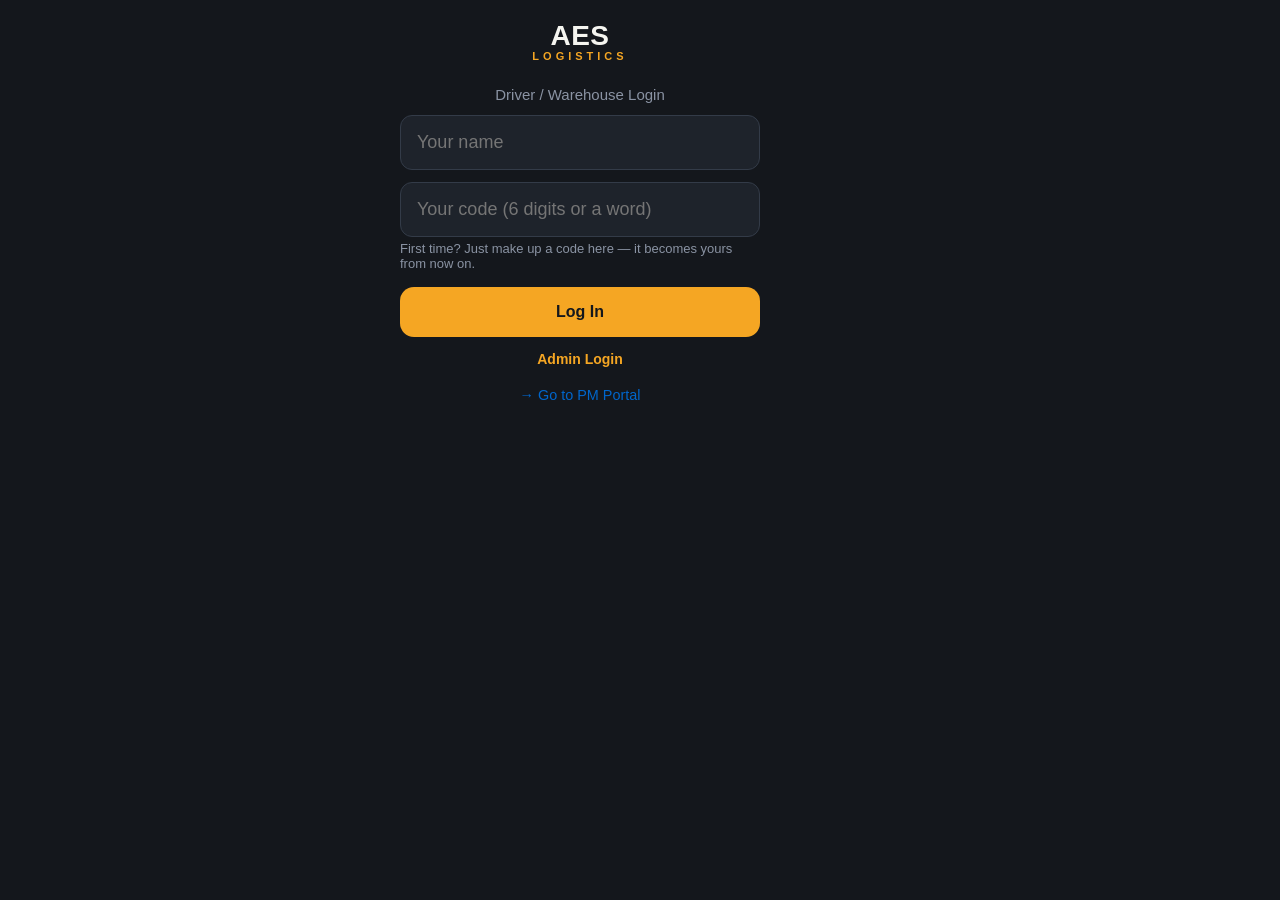
==== commit 5c42aa9c: "Refactor login and dashboard sections in index.html" ====
--- a/driver_app/index.html
+++ b/driver_app/index.html
@@ -2,270 +2,416 @@
 <html lang="en">
 <head>
 <meta charset="UTF-8">
-<meta name="viewport" content="width=device-width, initial-scale=1">
-<title>AES Logistics — PM Portal</title>
+<meta name="viewport" content="width=device-width, initial-scale=1, viewport-fit=cover, maximum-scale=1">
+<meta name="theme-color" content="#14171C">
+<meta name="apple-mobile-web-app-capable" content="yes">
+<meta name="apple-mobile-web-app-status-bar-style" content="black-translucent">
+<title>AES Logistics</title>
+<link rel="manifest" href="manifest.json">
+<link rel="apple-touch-icon" href="icon-192.png">
 <link rel="stylesheet" href="styles.css">
 </head>
 <body>
 
 <div id="app">
 
-  <!-- Login -->
-  <section id="screen-login" class="screen">
-    <div class="login-card">
+  <!-- Login: driver self-service (name + code, first use registers it) -->
+  <section id="screen-login" class="screen hidden">
+    <div class="setup-card">
       <div class="wordmark">AES<span>LOGISTICS</span></div>
-      <p class="subtitle">Project Manager Portal</p>
+      <p class="setup-label">Driver / Warehouse Login</p>
+
+      <input id="login-name-input" type="text" placeholder="Your name" autocomplete="off">
+      <input id="login-code-input" type="text" placeholder="Your code (6 digits or a word)" autocomplete="off">
+      <p class="hint login-hint">First time? Just make up a code here — it becomes yours from now on.</p>
+
+      <div id="login-error" class="login-error hidden"></div>
+
+      <button id="btn-login-driver" class="btn btn-primary btn-full">Log In</button>
+      <button id="btn-goto-admin-login" class="btn-link">Admin Login</button>
       <p style="text-align: center; margin-top: 20px; font-size: 0.9em;">
-        <a href="/" style="color: #0066cc; text-decoration: none;">→ Go to Driver App</a>
+        <a href="/pm" style="color: #0066cc; text-decoration: none;">→ Go to PM Portal</a>
       </p>
-
-      <input id="login-email" type="email" placeholder="Email" autocomplete="off">
-      <input id="login-password" type="password" placeholder="Password" autocomplete="off">
-      <div id="login-error" class="error-box hidden"></div>
-      <button id="btn-login" class="btn btn-primary btn-full">Log In</button>
-    </div>
-  </section>
-
-  <!-- Dashboard -->
-  <section id="screen-dashboard" class="screen hidden">
+    </div>
+  </section>
+
+  <!-- Login: fixed admin account -->
+  <section id="screen-admin-login" class="screen hidden">
+    <div class="setup-card">
+      <div class="wordmark">AES<span>LOGISTICS</span></div>
+      <p class="setup-label">Admin / PM Login</p>
+
+      <input id="admin-login-email-input" type="email" placeholder="Admin email" autocomplete="off">
+      <input id="admin-login-password-input" type="password" placeholder="Password" autocomplete="off">
+
+      <div id="admin-login-error" class="login-error hidden"></div>
+
+      <button id="btn-login-admin" class="btn btn-primary btn-full">Log In</button>
+      <button id="btn-goto-driver-login" class="btn-link">Back to Driver Login</button>
+    </div>
+  </section>
+
+  <!-- Role menu: shown after every login -->
+  <section id="screen-role-menu" class="screen hidden">
     <header class="topbar">
       <div class="wordmark small">AES<span>LOGISTICS</span></div>
-      <div class="topbar-right">
-        <span id="user-display" class="user-display"></span>
-        <a href="/" style="color: #0066cc; text-decoration: none; margin-right: 15px;">Driver App</a>
-        <button id="btn-logout" class="btn-link">Log Out</button>
-      </div>
-    </header>
-
-    <nav class="tab-row">
-      <button id="tab-btn-deliveries" class="tab-btn tab-active">Deliveries</button>
-      <button id="tab-btn-inventory" class="tab-btn">Inventory</button>
-      <button id="tab-btn-admin" class="tab-btn">Admin Tools</button>
-    </nav>
-
-    <main class="main-grid" id="tab-deliveries">
-
-      <!-- Calendar sync -->
-      <section class="card">
-        <h2>Calendar Sync</h2>
-        <p class="hint">
-          Paste a read-only ICS calendar feed URL from Outlook or Google Calendar.
-          This is used to surface upcoming deliveries below — it's one-way (read only),
-          nothing is written back to your calendar.
-        </p>
-        <div class="row">
-          <input id="ics-url-input" type="text" placeholder="https://... .ics feed URL" class="grow">
-          <button id="btn-save-ics" class="btn btn-secondary">Save</button>
-        </div>
-        <div id="ics-save-status" class="status-line"></div>
-      </section>
-
-      <!-- Upcoming calendar events -->
-      <section class="card">
-        <h2>Upcoming Calendar Events</h2>
-        <p class="hint">Events from your connected calendar in the next 14 days. Set one up as a delivery to start the ticket/reminder process.</p>
-        <div id="calendar-events-list" class="list">Loading…</div>
-      </section>
-
-      <!-- Create / edit delivery -->
-      <section class="card" id="create-delivery-card">
-        <h2 id="create-delivery-title">Schedule a Delivery</h2>
-        <div class="form-grid">
-          <label>Job Number
-            <input id="new-job-number" type="text" placeholder="e.g. 55321">
-          </label>
-          <label>Delivery Date
-            <input id="new-delivery-date" type="date">
-          </label>
-          <label>Receiver Name
-            <input id="new-receiver-name" type="text" placeholder="Who signs on site">
-          </label>
-          <label>Receiver Email
-            <input id="new-receiver-email" type="email" placeholder="receiver@example.com">
-          </label>
-          <label>Receiver Phone (for the "on the way" text)
-            <input id="new-receiver-phone" type="tel" placeholder="+15551234567">
-          </label>
-          <label>PM Email
-            <input id="new-pm-email" type="email" placeholder="you@aes-energy.com">
-          </label>
-          <label>Site Address
-            <input id="new-site-address" type="text" placeholder="123 Job Site Rd (used for ETA)">
-          </label>
-          <label>Assigned Driver
-            <select id="new-assigned-driver">
-              <option value="">— Select a driver —</option>
-            </select>
-          </label>
-          <label>Customer
-            <input id="new-customer-name" type="text" placeholder="Customer / company name">
-          </label>
-          <label>Customer PO#
-            <input id="new-customer-po" type="text" placeholder="e.g. PO-9981">
-          </label>
-          <label>Job Name
-            <input id="new-job-name" type="text" placeholder="e.g. Acme HQ Retrofit">
-          </label>
-          <label>Delivery Method
-            <input id="new-delivery-method" type="text" placeholder="e.g. AES Truck, Freight">
-          </label>
-        </div>
-        <input type="hidden" id="new-calendar-event-uid">
-        <div id="create-delivery-status" class="status-line"></div>
-        <button id="btn-create-delivery" class="btn btn-primary">Schedule Delivery</button>
-      </section>
-
-      <!-- Scheduled deliveries table -->
-      <section class="card card-wide">
-        <h2>Scheduled Deliveries</h2>
-        <table class="deliveries-table">
-          <thead>
-            <tr>
-              <th>Job #</th>
-              <th>Date</th>
-              <th>Receiver</th>
-              <th>Assigned</th>
-              <th>Status</th>
-              <th>Ticket</th>
-              <th></th>
-            </tr>
-          </thead>
-          <tbody id="deliveries-tbody">
-            <tr><td colspan="7">Loading…</td></tr>
-          </tbody>
-        </table>
-      </section>
-
-    </main>
-
-    <!-- Inventory tab -->
-    <main class="main-grid hidden" id="tab-inventory">
-      <section class="card card-wide">
-        <div class="row" style="justify-content: space-between; align-items: center;">
-          <h2 style="margin:0;">Current Inventory &mdash; Running Location Log</h2>
-          <button id="btn-export-inventory" class="btn btn-primary">Export to Excel</button>
-        </div>
-        <p class="hint">Everything checked in via Incoming Inventory, and which warehouse/tent/area it was tagged with.</p>
-        <table class="deliveries-table">
-          <thead>
-            <tr>
-              <th>Job #</th>
-              <th>Location</th>
-              <th>Confirmed By</th>
-              <th>Confirmed At</th>
-              <th></th>
-            </tr>
-          </thead>
-          <tbody id="inventory-tbody">
-            <tr><td colspan="5">Loading&hellip;</td></tr>
-          </tbody>
-        </table>
-      </section>
-    </main>
-
-    <!-- Admin Tools tab -->
-    <main class="main-grid hidden" id="tab-admin">
-      <section class="card">
-        <h2>Register a Driver / Warehouse User</h2>
-        <p class="hint">Sets someone up with a login before their first shift.</p>
-        <div class="form-grid">
-          <label>Name
-            <input id="admin-reg-driver-name" type="text" placeholder="e.g. Sarah T.">
-          </label>
-          <label>PIN / Code
-            <input id="admin-reg-driver-code" type="text" placeholder="6 digits or a word">
-          </label>
-        </div>
-        <div id="admin-reg-driver-status" class="status-line"></div>
-        <button id="btn-admin-reg-driver" class="btn btn-primary">Register User</button>
-      </section>
-
-      <section class="card">
-        <h2>Register a Project Manager</h2>
-        <div class="form-grid">
-          <label>Name
-            <input id="admin-reg-pm-name" type="text" placeholder="e.g. Julia PM">
-          </label>
-          <label>Email
-            <input id="admin-reg-pm-email" type="email" placeholder="julia@aes-energy.com">
-          </label>
-          <label>Initial Password
-            <input id="admin-reg-pm-password" type="text" placeholder="At least 4 characters">
-          </label>
-        </div>
-        <div id="admin-reg-pm-status" class="status-line"></div>
-        <button id="btn-admin-reg-pm" class="btn btn-primary">Register PM</button>
-      </section>
-
-      <section class="card">
-        <h2>Reset a Driver's Code</h2>
-        <div class="form-grid">
-          <label>Driver Name (exact)
-            <input id="admin-reset-name" type="text" placeholder="e.g. Mike R.">
-          </label>
-          <label>New Code
-            <input id="admin-reset-code" type="text" placeholder="6 digits or a word">
-          </label>
-        </div>
-        <div id="admin-reset-status" class="status-line"></div>
-        <button id="btn-admin-reset" class="btn btn-primary">Reset Code</button>
-      </section>
-
-      <section class="card card-wide">
-        <h2>Registered Users</h2>
-        <div class="row" style="gap: 40px; align-items: flex-start;">
-          <div style="flex:1">
-            <h3 class="hint">Drivers / Warehouse</h3>
-            <div id="admin-driver-list" class="list">Loading…</div>
-          </div>
-          <div style="flex:1">
-            <h3 class="hint">Project Managers</h3>
-            <div id="admin-pm-list" class="list">Loading…</div>
-          </div>
-        </div>
-      </section>
-    </main>
-  </section>
-
-  <!-- Upload ticket modal -->
-  <div id="upload-modal" class="modal hidden">
-    <div class="modal-box">
-      <h3>Upload Delivery Ticket</h3>
-      <p class="hint">Job #<span id="upload-modal-job"></span></p>
-      <input type="file" id="upload-ticket-file" accept="image/*,application/pdf">
-      <div id="upload-modal-status" class="status-line"></div>
-      <div class="modal-actions">
-        <button id="btn-upload-cancel" class="btn btn-secondary">Cancel</button>
-        <button id="btn-upload-submit" class="btn btn-primary">Upload</button>
-      </div>
-    </div>
-  </div>
-
-  <!-- Generate ticket modal -->
-  <div id="generate-modal" class="modal hidden">
-    <div class="modal-box modal-wide">
-      <h3>Generate Delivery Ticket</h3>
-      <p class="hint">Job #<span id="generate-modal-job"></span> &mdash; add the materials for this delivery.</p>
-      <div id="generate-line-items"></div>
-      <button id="btn-generate-add-row" class="btn btn-secondary">+ Add Item</button>
-      <div id="generate-modal-status" class="status-line"></div>
-      <div class="modal-actions">
-        <button id="btn-generate-cancel" class="btn btn-secondary">Cancel</button>
-        <button id="btn-generate-submit" class="btn btn-primary">Generate Ticket</button>
-      </div>
-    </div>
-  </div>
-
-  <!-- View completed delivery modal -->
-  <div id="view-modal" class="modal hidden">
-    <div class="modal-box modal-wide">
-      <h3>Delivery Details</h3>
-      <div id="view-modal-content" class="view-content"></div>
-      <div class="modal-actions">
-        <button id="btn-view-close" class="btn btn-secondary">Close</button>
-      </div>
-    </div>
-  </div>
+      <button id="btn-role-menu-logout" class="icon-btn" title="Log out">&#9881;</button>
+    </header>
+    <p class="setup-label center">Choose what you're doing</p>
+    <div id="role-menu-tiles" class="role-tiles"><!-- populated by JS --></div>
+  </section>
+
+  <!-- Home screen -->
+  <section id="screen-home" class="screen hidden">
+    <header class="topbar">
+      <button id="btn-switch-role" class="icon-btn" title="Switch role">&#8635;</button>
+      <div class="wordmark small">AES<span>LOGISTICS</span></div>
+      <button id="btn-change-driver" class="icon-btn" title="Log out">&#9881;</button>
+    </header>
+
+    <div class="driver-banner">
+      Logged in as: <strong id="driver-name-display"></strong>
+      <button id="btn-logout" class="btn-link inline-link">Log Out</button>
+    </div>
+
+    <div id="section-drivers" class="hidden">
+      <button id="btn-new-delivery" class="btn btn-primary btn-huge">
+        + New Delivery
+      </button>
+
+      <div class="queue-section">
+        <div class="queue-header">
+          <h2>My Deliveries</h2>
+          <span id="scheduled-count" class="badge">0</span>
+        </div>
+        <div id="scheduled-list" class="queue-list"><!-- populated by JS --></div>
+      </div>
+
+      <div class="queue-section">
+        <div class="queue-header">
+          <h2>Pending Sync</h2>
+          <span id="queue-count" class="badge">0</span>
+        </div>
+        <div id="queue-list" class="queue-list"><!-- populated by JS --></div>
+
+        <button id="btn-sync" class="btn btn-accent btn-full" disabled>
+          Sync Now
+        </button>
+        <div id="sync-status" class="sync-status"></div>
+      </div>
+    </div>
+
+    <div id="section-warehouse" class="hidden">
+      <button id="btn-incoming-inventory" class="btn btn-secondary btn-huge menu-spacing">
+        + Incoming Inventory
+      </button>
+      <p class="hint center">Requires signal &mdash; scans and confirms in real time.</p>
+
+      <div class="queue-section">
+        <div class="queue-header">
+          <h2>Incoming Inventory &mdash; Pending</h2>
+          <span id="incoming-queue-count" class="badge">0</span>
+        </div>
+        <div id="incoming-queue-list" class="queue-list"><!-- populated by JS --></div>
+
+        <button id="btn-incoming-retry" class="btn btn-accent btn-full" disabled>
+          Retry Now
+        </button>
+        <div id="incoming-retry-status" class="sync-status"></div>
+      </div>
+
+      <div class="queue-section">
+        <div class="queue-header">
+          <h2>Outgoing Inventory &mdash; Ready to Pack</h2>
+          <span id="pack-count" class="badge">0</span>
+        </div>
+        <p class="hint">Tickets waiting to be packed, checked off, and signed before a driver can take them.</p>
+        <div id="pack-list" class="queue-list"><!-- populated by JS --></div>
+      </div>
+    </div>
+  </section>
+
+  <!-- Outgoing Inventory: pack + checkoff + sign a ticket -->
+  <section id="screen-pack-ticket" class="screen hidden">
+    <header class="topbar">
+      <button id="btn-pack-cancel" class="icon-btn">&#10005;</button>
+      <div class="capture-title">Pack Order</div>
+      <div class="topbar-spacer"></div>
+    </header>
+
+    <div class="capture-body">
+      <div class="photo-group">
+        <h3>Ticket &mdash; Job #<span id="pack-job-number"></span></h3>
+        <img id="pack-ticket-image" class="confirm-thumb" alt="Delivery ticket">
+      </div>
+
+      <div class="photo-group">
+        <h3>Check Off Items</h3>
+        <div id="pack-line-items"><!-- populated by JS: checkboxes or single overall checkbox --></div>
+      </div>
+
+      <div class="photo-group">
+        <h3>Packed By</h3>
+        <label class="field-label" for="pack-packed-by-input">Your name</label>
+        <input type="text" id="pack-packed-by-input" class="job-number-input" placeholder="Who packed this order">
+
+        <canvas id="pack-signature-canvas" class="signature-canvas"></canvas>
+        <button id="btn-pack-clear-signature" class="btn btn-secondary btn-full menu-spacing-sm">Clear Signature</button>
+      </div>
+    </div>
+
+    <div class="capture-footer">
+      <p id="pack-complete-hint" class="complete-hint">Check off all items, enter your name, and sign to finish.</p>
+      <button id="btn-pack-complete" class="btn btn-primary btn-huge" disabled>
+        Confirm Packed &amp; Sign
+      </button>
+    </div>
+  </section>
+
+  <!-- Outgoing Inventory: packing done -->
+  <section id="screen-pack-done" class="screen hidden">
+    <div class="stamp-wrap">
+      <div class="stamp">PACKED &amp;<br>VERIFIED</div>
+    </div>
+    <p id="pack-done-sub" class="stamp-sub">This order is now ready for a driver to pick up.</p>
+    <button id="btn-pack-done-home" class="btn btn-primary btn-full">Back to Home</button>
+  </section>
+
+  <!-- Capture / delivery-in-progress screen -->
+  <section id="screen-capture" class="screen hidden">
+    <header class="topbar">
+      <button id="btn-cancel-delivery" class="icon-btn">&#10005;</button>
+      <div class="capture-title">New Delivery</div>
+      <div class="topbar-spacer"></div>
+    </header>
+
+    <div class="capture-body">
+
+      <div class="photo-group">
+        <div class="photo-group-header">
+          <span class="req-dot" data-filled="false"></span>
+          <h3>Delivery Ticket / Packing Slip</h3>
+        </div>
+        <p class="hint">Take a clear photo of the ticket showing the job number.</p>
+        <div id="ticket-thumbs" class="thumb-row"></div>
+        <label class="btn btn-secondary btn-full capture-btn">
+          Take Ticket Photo
+          <input type="file" accept="image/*" capture="environment" id="input-ticket" hidden>
+        </label>
+      </div>
+
+      <div class="photo-group">
+        <div class="photo-group-header">
+          <span class="req-dot" data-filled="false"></span>
+          <h3>Pallet / Boxes</h3>
+        </div>
+        <p class="hint">Required for every delivery &mdash; photo of the pallet or boxes delivered.</p>
+        <div id="pallet-thumbs" class="thumb-row"></div>
+        <label class="btn btn-secondary btn-full capture-btn">
+          Take Pallet/Box Photo
+          <input type="file" accept="image/*" capture="environment" id="input-pallet" hidden>
+        </label>
+      </div>
+
+    </div>
+
+    <div class="capture-footer">
+      <p id="complete-hint" class="complete-hint">Add at least 1 ticket photo and 1 pallet/box photo to complete.</p>
+      <button id="btn-complete-delivery" class="btn btn-primary btn-huge" disabled>
+        Complete Delivery
+      </button>
+    </div>
+  </section>
+
+  <!-- Delivery complete confirmation (stamp moment) -->
+  <section id="screen-complete" class="screen hidden">
+    <div class="stamp-wrap">
+      <div class="stamp">DELIVERY<br>LOGGED</div>
+    </div>
+    <p class="stamp-sub">Queued for sync &mdash; tap <strong>Sync Now</strong> at end of shift.</p>
+    <button id="btn-back-home" class="btn btn-primary btn-full">Back to Home</button>
+  </section>
+
+  <!-- Incoming Inventory: take the packing slip photo -->
+  <section id="screen-incoming-capture" class="screen hidden">
+    <header class="topbar">
+      <button id="btn-cancel-incoming" class="icon-btn">&#10005;</button>
+      <div class="capture-title">Incoming Inventory</div>
+      <div class="topbar-spacer"></div>
+    </header>
+
+    <div class="capture-body">
+      <div class="photo-group">
+        <div class="photo-group-header">
+          <h3>Packing Slip</h3>
+        </div>
+        <p class="hint">Take a clear photo of the incoming packing slip. It will be scanned automatically.</p>
+        <div id="incoming-thumb" class="thumb-row"></div>
+        <label class="btn btn-secondary btn-full capture-btn">
+          Take Packing Slip Photo
+          <input type="file" accept="image/*" capture="environment" id="input-incoming" hidden>
+        </label>
+      </div>
+    </div>
+
+    <div id="incoming-scanning-status" class="scanning-status hidden">
+      <div class="spinner"></div>
+      <p>Reading job number&hellip;</p>
+    </div>
+  </section>
+
+  <!-- Incoming Inventory: confirm/edit the OCR'd job number -->
+  <section id="screen-incoming-confirm" class="screen hidden">
+    <header class="topbar">
+      <button id="btn-back-to-incoming-capture" class="icon-btn">&#8592;</button>
+      <div class="capture-title">Confirm Job Number</div>
+      <div class="topbar-spacer"></div>
+    </header>
+
+    <div class="capture-body">
+      <img id="confirm-thumb" class="confirm-thumb" alt="Packing slip photo">
+
+      <div id="ocr-guess-note" class="ocr-note"></div>
+
+      <label class="field-label" for="job-number-input">Job Number</label>
+      <input type="text" id="job-number-input" class="job-number-input" placeholder="Enter job number" inputmode="numeric">
+
+      <label class="field-label" for="incoming-location-select">Which warehouse is this going to?</label>
+      <select id="incoming-location-select" class="job-number-input">
+        <option value="">— Select a location —</option>
+      </select>
+
+      <button id="btn-confirm-file" class="btn btn-primary btn-huge menu-spacing">
+        Confirm &amp; File
+      </button>
+      <button id="btn-open-flag" class="btn btn-warning btn-full menu-spacing-sm">
+        Flag &mdash; No Job Number / Issue
+      </button>
+    </div>
+  </section>
+
+  <!-- Incoming Inventory: flag an issue -->
+  <section id="screen-incoming-flag" class="screen hidden">
+    <header class="topbar">
+      <button id="btn-back-to-confirm" class="icon-btn">&#8592;</button>
+      <div class="capture-title">Flag Packing Slip</div>
+      <div class="topbar-spacer"></div>
+    </header>
+
+    <div class="capture-body">
+      <img id="flag-thumb" class="confirm-thumb" alt="Packing slip photo">
+
+      <label class="field-label" for="flag-reason-select">Reason</label>
+      <select id="flag-reason-select" class="job-number-input">
+        <option value="Missing job number">Missing job number</option>
+        <option value="Job number illegible">Job number illegible</option>
+        <option value="Damaged / unreadable slip">Damaged / unreadable slip</option>
+        <option value="Other">Other</option>
+      </select>
+
+      <label class="field-label" for="flag-note-input">Note (optional)</label>
+      <textarea id="flag-note-input" class="job-number-input flag-note" placeholder="Any extra detail for the PM team"></textarea>
+
+      <p class="hint">This will email the PM team (PMteam@aes-energy.com) with this photo attached.</p>
+
+      <button id="btn-submit-flag" class="btn btn-warning btn-huge menu-spacing">
+        Send Flag to PM Team
+      </button>
+    </div>
+  </section>
+
+  <!-- Incoming Inventory: done confirmation -->
+  <section id="screen-incoming-done" class="screen hidden">
+    <div class="stamp-wrap">
+      <div id="incoming-done-stamp" class="stamp">FILED</div>
+    </div>
+    <p id="incoming-done-sub" class="stamp-sub"></p>
+    <button id="btn-incoming-done-home" class="btn btn-primary btn-full">Back to Home</button>
+  </section>
+
+  <!-- Scheduled Delivery: Start Delivery (triggers SMS + ETA) -->
+  <section id="screen-start-delivery" class="screen hidden">
+    <header class="topbar">
+      <button id="btn-start-delivery-cancel" class="icon-btn">&#10005;</button>
+      <div class="capture-title">Start Delivery</div>
+      <div class="topbar-spacer"></div>
+    </header>
+
+    <div class="capture-body">
+      <div class="photo-group">
+        <h3>Job #<span id="start-job-number"></span></h3>
+        <p class="hint">Receiver: <span id="start-receiver-name"></span></p>
+        <p class="hint">Site: <span id="start-site-address"></span></p>
+      </div>
+
+      <div id="start-delivery-result" class="hint"></div>
+    </div>
+
+    <div class="capture-footer">
+      <button id="btn-start-delivery-go" class="btn btn-primary btn-huge">
+        I'm Heading There Now
+      </button>
+      <button id="btn-start-delivery-continue" class="btn btn-accent btn-full menu-spacing hidden">
+        Continue to Ticket
+      </button>
+    </div>
+  </section>
+
+  <!-- Scheduled Delivery: view ticket, checkoff, photos, signature -->
+  <section id="screen-scheduled-ticket" class="screen hidden">
+    <header class="topbar">
+      <button id="btn-scheduled-cancel" class="icon-btn">&#10005;</button>
+      <div class="capture-title">Scheduled Delivery</div>
+      <div class="topbar-spacer"></div>
+    </header>
+
+    <div class="capture-body">
+      <div class="photo-group">
+        <h3>Delivery Ticket &mdash; Job #<span id="scheduled-job-number"></span></h3>
+        <img id="scheduled-ticket-image" class="confirm-thumb" alt="Delivery ticket">
+        <div id="scheduled-checkoff-items"><!-- populated by JS: per-item checkboxes, or a single overall checkbox --></div>
+      </div>
+
+      <div class="photo-group">
+        <div class="photo-group-header">
+          <span class="req-dot" data-filled="false" id="scheduled-photos-dot"></span>
+          <h3>Photos of Material (minimum 2, before leaving truck)</h3>
+        </div>
+        <div id="scheduled-photo-thumbs" class="thumb-row"></div>
+        <label class="btn btn-secondary btn-full capture-btn">
+          Take Photo
+          <input type="file" accept="image/*" capture="environment" id="input-scheduled-photo" hidden>
+        </label>
+      </div>
+
+      <div class="photo-group">
+        <h3>Receiver Signature</h3>
+        <label class="field-label" for="scheduled-signed-by-input">Signed by (name)</label>
+        <input type="text" id="scheduled-signed-by-input" class="job-number-input" placeholder="Receiver's name">
+
+        <canvas id="signature-canvas" class="signature-canvas"></canvas>
+        <button id="btn-clear-signature" class="btn btn-secondary btn-full menu-spacing-sm">Clear Signature</button>
+      </div>
+
+      <div id="scheduled-geo-status" class="hint">Getting location&hellip;</div>
+    </div>
+
+    <div class="capture-footer">
+      <p id="scheduled-complete-hint" class="complete-hint">Check off the ticket, add 2+ photos, and get a signature to complete.</p>
+      <button id="btn-scheduled-complete" class="btn btn-primary btn-huge" disabled>
+        Complete &amp; Send
+      </button>
+    </div>
+  </section>
+
+  <!-- Scheduled Delivery: done -->
+  <section id="screen-scheduled-done" class="screen hidden">
+    <div class="stamp-wrap">
+      <div class="stamp">SIGNED &amp;<br>SENT</div>
+    </div>
+    <p id="scheduled-done-sub" class="stamp-sub"></p>
+    <button id="btn-scheduled-done-home" class="btn btn-primary btn-full">Back to Home</button>
+  </section>
 
 </div>
 
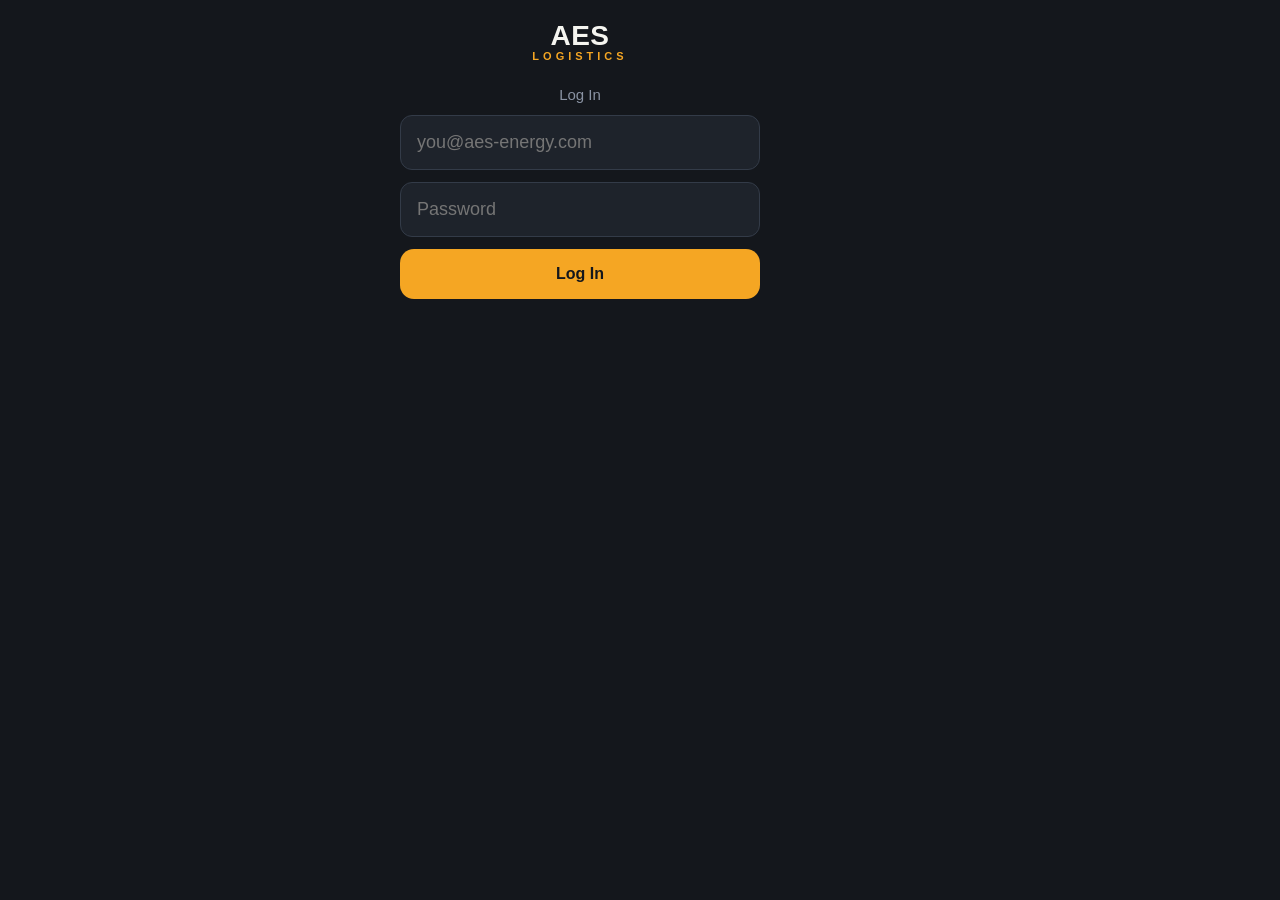
==== commit 66d39be3: "Claude updates" ====
--- a/driver_app/index.html
+++ b/driver_app/index.html
@@ -19,35 +19,14 @@
   <section id="screen-login" class="screen hidden">
     <div class="setup-card">
       <div class="wordmark">AES<span>LOGISTICS</span></div>
-      <p class="setup-label">Driver / Warehouse Login</p>
-
-      <input id="login-name-input" type="text" placeholder="Your name" autocomplete="off">
-      <input id="login-code-input" type="text" placeholder="Your code (6 digits or a word)" autocomplete="off">
-      <p class="hint login-hint">First time? Just make up a code here — it becomes yours from now on.</p>
+      <p class="setup-label">Log In</p>
+
+      <input id="login-email-input" type="email" placeholder="you@aes-energy.com" autocomplete="off">
+      <input id="login-password-input" type="password" placeholder="Password" autocomplete="off">
 
       <div id="login-error" class="login-error hidden"></div>
 
-      <button id="btn-login-driver" class="btn btn-primary btn-full">Log In</button>
-      <button id="btn-goto-admin-login" class="btn-link">Admin Login</button>
-      <p style="text-align: center; margin-top: 20px; font-size: 0.9em;">
-        <a href="/pm" style="color: #0066cc; text-decoration: none;">→ Go to PM Portal</a>
-      </p>
-    </div>
-  </section>
-
-  <!-- Login: fixed admin account -->
-  <section id="screen-admin-login" class="screen hidden">
-    <div class="setup-card">
-      <div class="wordmark">AES<span>LOGISTICS</span></div>
-      <p class="setup-label">Admin / PM Login</p>
-
-      <input id="admin-login-email-input" type="email" placeholder="Admin email" autocomplete="off">
-      <input id="admin-login-password-input" type="password" placeholder="Password" autocomplete="off">
-
-      <div id="admin-login-error" class="login-error hidden"></div>
-
-      <button id="btn-login-admin" class="btn btn-primary btn-full">Log In</button>
-      <button id="btn-goto-driver-login" class="btn-link">Back to Driver Login</button>
+      <button id="btn-login" class="btn btn-primary btn-full">Log In</button>
     </div>
   </section>
 
@@ -105,20 +84,7 @@
       <button id="btn-incoming-inventory" class="btn btn-secondary btn-huge menu-spacing">
         + Incoming Inventory
       </button>
-      <p class="hint center">Requires signal &mdash; scans and confirms in real time.</p>
-
-      <div class="queue-section">
-        <div class="queue-header">
-          <h2>Incoming Inventory &mdash; Pending</h2>
-          <span id="incoming-queue-count" class="badge">0</span>
-        </div>
-        <div id="incoming-queue-list" class="queue-list"><!-- populated by JS --></div>
-
-        <button id="btn-incoming-retry" class="btn btn-accent btn-full" disabled>
-          Retry Now
-        </button>
-        <div id="incoming-retry-status" class="sync-status"></div>
-      </div>
+      <p class="hint center">Requires signal throughout &mdash; scans, emails the PM, and logs the shipment in real time.</p>
 
       <div class="queue-section">
         <div class="queue-header">
@@ -175,6 +141,55 @@
     </div>
     <p id="pack-done-sub" class="stamp-sub">This order is now ready for a driver to pick up.</p>
     <button id="btn-pack-done-home" class="btn btn-primary btn-full">Back to Home</button>
+  </section>
+
+  <!-- Revise Ticket -->
+  <section id="screen-revise-ticket" class="screen hidden">
+    <header class="topbar">
+      <button id="btn-revise-back" class="icon-btn">&#8592;</button>
+      <div class="capture-title">Revise Ticket &mdash; Job #<span id="revise-job-number"></span></div>
+      <div class="topbar-spacer"></div>
+    </header>
+
+    <div class="capture-body">
+      <div class="photo-group">
+        <h3>Materials</h3>
+        <div id="revise-line-items"></div>
+        <button id="btn-revise-add-row" class="btn btn-secondary btn-full menu-spacing-sm">+ Add Item</button>
+      </div>
+      <div id="revise-status" class="status-line-driver"></div>
+    </div>
+
+    <div class="capture-footer">
+      <button id="btn-revise-submit" class="btn btn-primary btn-huge">
+        Save Revision &amp; Notify
+      </button>
+    </div>
+  </section>
+
+  <!-- Send to PM -->
+  <section id="screen-send-to-pm" class="screen hidden">
+    <header class="topbar">
+      <button id="btn-sendpm-back" class="icon-btn">&#8592;</button>
+      <div class="capture-title">Send Ticket to PM &mdash; Job #<span id="sendpm-job-number"></span></div>
+      <div class="topbar-spacer"></div>
+    </header>
+
+    <div class="capture-body">
+      <div class="photo-group">
+        <p class="hint">Send a copy of this ticket to any PM, regardless of who's already assigned.</p>
+        <select id="sendpm-select" class="job-number-input">
+          <option value="">— Select a PM —</option>
+        </select>
+      </div>
+      <div id="sendpm-status" class="status-line-driver"></div>
+    </div>
+
+    <div class="capture-footer">
+      <button id="btn-sendpm-submit" class="btn btn-primary btn-huge">
+        Send
+      </button>
+    </div>
   </section>
 
   <!-- Capture / delivery-in-progress screen -->
@@ -233,6 +248,7 @@
   </section>
 
   <!-- Incoming Inventory: take the packing slip photo -->
+  <!-- Incoming Inventory: capture packing slip page(s) -->
   <section id="screen-incoming-capture" class="screen hidden">
     <header class="topbar">
       <button id="btn-cancel-incoming" class="icon-btn">&#10005;</button>
@@ -245,10 +261,10 @@
         <div class="photo-group-header">
           <h3>Packing Slip</h3>
         </div>
-        <p class="hint">Take a clear photo of the incoming packing slip. It will be scanned automatically.</p>
+        <p class="hint">Take a photo of each page of the packing slip. Multiple pages are fine — add one photo per page.</p>
         <div id="incoming-thumb" class="thumb-row"></div>
         <label class="btn btn-secondary btn-full capture-btn">
-          Take Packing Slip Photo
+          <span id="incoming-capture-btn-label">Take Packing Slip Photo</span>
           <input type="file" accept="image/*" capture="environment" id="input-incoming" hidden>
         </label>
       </div>
@@ -258,31 +274,42 @@
       <div class="spinner"></div>
       <p>Reading job number&hellip;</p>
     </div>
-  </section>
-
-  <!-- Incoming Inventory: confirm/edit the OCR'd job number -->
+
+    <div class="capture-footer">
+      <button id="btn-incoming-done-scanning" class="btn btn-primary btn-huge" disabled>
+        Done Scanning &mdash; Continue
+      </button>
+    </div>
+  </section>
+
+  <!-- Incoming Inventory: confirm/edit the OCR'd job + PO number -->
   <section id="screen-incoming-confirm" class="screen hidden">
     <header class="topbar">
       <button id="btn-back-to-incoming-capture" class="icon-btn">&#8592;</button>
-      <div class="capture-title">Confirm Job Number</div>
-      <div class="topbar-spacer"></div>
-    </header>
-
-    <div class="capture-body">
-      <img id="confirm-thumb" class="confirm-thumb" alt="Packing slip photo">
+      <div class="capture-title">Confirm Job / PO</div>
+      <div class="topbar-spacer"></div>
+    </header>
+
+    <div class="capture-body">
+      <div id="confirm-thumbs" class="thumb-row"></div>
 
       <div id="ocr-guess-note" class="ocr-note"></div>
 
       <label class="field-label" for="job-number-input">Job Number</label>
       <input type="text" id="job-number-input" class="job-number-input" placeholder="Enter job number" inputmode="numeric">
 
-      <label class="field-label" for="incoming-location-select">Which warehouse is this going to?</label>
-      <select id="incoming-location-select" class="job-number-input">
-        <option value="">— Select a location —</option>
-      </select>
-
-      <button id="btn-confirm-file" class="btn btn-primary btn-huge menu-spacing">
-        Confirm &amp; File
+      <label class="field-label" for="po-number-input">PO Number</label>
+      <input type="text" id="po-number-input" class="job-number-input" placeholder="Enter PO number">
+
+      <div id="pm-picker-wrap" class="hidden">
+        <p class="hint">This job hasn't been seen before &mdash; who's the Project Manager?</p>
+        <select id="pm-picker-select" class="job-number-input">
+          <option value="">&mdash; Select a PM &mdash;</option>
+        </select>
+      </div>
+
+      <button id="btn-confirm-job" class="btn btn-primary btn-huge menu-spacing">
+        Confirm Job
       </button>
       <button id="btn-open-flag" class="btn btn-warning btn-full menu-spacing-sm">
         Flag &mdash; No Job Number / Issue
@@ -290,6 +317,71 @@
     </div>
   </section>
 
+  <!-- Incoming Inventory: pallet count + one photo per pallet -->
+  <section id="screen-incoming-pallets" class="screen hidden">
+    <header class="topbar">
+      <button id="btn-pallets-back" class="icon-btn">&#8592;</button>
+      <div class="capture-title">Pallet Count</div>
+      <div class="topbar-spacer"></div>
+    </header>
+
+    <div class="capture-body">
+      <div class="photo-group">
+        <h3>How many pallets?</h3>
+        <input type="number" id="pallet-count-input" class="job-number-input" min="1" placeholder="e.g. 3" inputmode="numeric">
+        <button id="btn-set-pallet-count" class="btn btn-secondary btn-full menu-spacing-sm">Set Count</button>
+      </div>
+
+      <div id="pallet-photo-group" class="photo-group hidden">
+        <h3>Photo of Each Pallet</h3>
+        <p class="hint" id="pallet-progress-hint"></p>
+        <div id="pallet-thumbs" class="thumb-row"></div>
+        <label class="btn btn-secondary btn-full capture-btn">
+          <span id="pallet-capture-btn-label">Take Pallet Photo</span>
+          <input type="file" accept="image/*" capture="environment" id="input-pallet-photo" hidden>
+        </label>
+      </div>
+    </div>
+
+    <div class="capture-footer">
+      <button id="btn-pallets-continue" class="btn btn-primary btn-huge" disabled>
+        Continue
+      </button>
+    </div>
+  </section>
+
+  <!-- Incoming Inventory: choose location(s), optionally split, comment, finalize -->
+  <section id="screen-incoming-locations" class="screen hidden">
+    <header class="topbar">
+      <button id="btn-locations-back" class="icon-btn">&#8592;</button>
+      <div class="capture-title">Choose Location</div>
+      <div class="topbar-spacer"></div>
+    </header>
+
+    <div class="capture-body">
+      <div class="photo-group">
+        <h3>Where is this going?</h3>
+        <p class="hint" id="location-total-hint"></p>
+        <div id="location-rows"></div>
+        <button id="btn-add-location-row" class="btn btn-secondary btn-full menu-spacing-sm">
+          + Split Across Another Location
+        </button>
+      </div>
+
+      <div class="photo-group">
+        <h3>Comment (optional)</h3>
+        <textarea id="incoming-comment-input" class="job-number-input flag-note" placeholder="Anything worth noting about this shipment"></textarea>
+      </div>
+    </div>
+
+    <div class="capture-footer">
+      <p id="finalize-hint" class="complete-hint">Location counts must add up to the pallet count.</p>
+      <button id="btn-finalize-incoming" class="btn btn-primary btn-huge" disabled>
+        Finish &amp; Generate QR Code
+      </button>
+    </div>
+  </section>
+
   <!-- Incoming Inventory: flag an issue -->
   <section id="screen-incoming-flag" class="screen hidden">
     <header class="topbar">
@@ -299,8 +391,6 @@
     </header>
 
     <div class="capture-body">
-      <img id="flag-thumb" class="confirm-thumb" alt="Packing slip photo">
-
       <label class="field-label" for="flag-reason-select">Reason</label>
       <select id="flag-reason-select" class="job-number-input">
         <option value="Missing job number">Missing job number</option>
@@ -312,7 +402,7 @@
       <label class="field-label" for="flag-note-input">Note (optional)</label>
       <textarea id="flag-note-input" class="job-number-input flag-note" placeholder="Any extra detail for the PM team"></textarea>
 
-      <p class="hint">This will email the PM team (PMteam@aes-energy.com) with this photo attached.</p>
+      <p class="hint">This will email the PM team (PMteam@aes-energy.com) with the photo(s) attached.</p>
 
       <button id="btn-submit-flag" class="btn btn-warning btn-huge menu-spacing">
         Send Flag to PM Team
@@ -323,10 +413,11 @@
   <!-- Incoming Inventory: done confirmation -->
   <section id="screen-incoming-done" class="screen hidden">
     <div class="stamp-wrap">
-      <div id="incoming-done-stamp" class="stamp">FILED</div>
+      <div id="incoming-done-stamp" class="stamp">LOGGED</div>
     </div>
     <p id="incoming-done-sub" class="stamp-sub"></p>
-    <button id="btn-incoming-done-home" class="btn btn-primary btn-full">Back to Home</button>
+    <button id="btn-print-qr" class="btn btn-accent btn-full hidden">Print QR Code</button>
+    <button id="btn-incoming-done-home" class="btn btn-primary btn-full menu-spacing-sm">Back to Home</button>
   </section>
 
   <!-- Scheduled Delivery: Start Delivery (triggers SMS + ETA) -->
--- a/driver_app/styles.css
+++ b/driver_app/styles.css
@@ -194,6 +194,70 @@
 .status-completed { background: rgba(61, 220, 132, 0.15); color: var(--success); }
 .status-failed { background: rgba(255, 107, 74, 0.15); color: var(--warning); }
 
+.status-line-driver { font-size: 13px; margin: 8px 0; min-height: 16px; }
+.status-line-driver.ok { color: var(--success); }
+.status-line-driver.err { color: var(--warning); }
+
+.pack-list-item {
+  background: var(--surface);
+  border: 1px solid var(--border);
+  border-radius: 12px;
+  padding: 12px 14px;
+  margin-bottom: 8px;
+}
+.hint-inline { color: var(--text-muted); font-size: 12px; }
+.pack-list-actions {
+  display: flex;
+  flex-wrap: wrap;
+  gap: 8px;
+  margin-top: 10px;
+}
+.btn-compact {
+  padding: 8px 12px;
+  font-size: 13px;
+  border-radius: 8px;
+  flex: 1 1 auto;
+  min-width: 100px;
+}
+
+/* --- Revise Ticket line-item cards --- */
+.line-item-card {
+  border: 1px solid var(--border);
+  border-radius: 10px;
+  padding: 10px 12px;
+  margin-bottom: 10px;
+  background: var(--surface-raised);
+}
+.line-item-card .desc-row {
+  display: flex;
+  gap: 8px;
+  margin-bottom: 8px;
+}
+.line-item-card .desc-row input { flex: 1; }
+.line-item-grid {
+  display: grid;
+  grid-template-columns: repeat(2, 1fr);
+  gap: 6px;
+}
+.line-item-grid input { width: 100%; font-size: 13px; padding: 10px; }
+.line-item-grid label {
+  font-size: 10px;
+  color: var(--text-muted);
+  display: flex;
+  flex-direction: column;
+  gap: 2px;
+}
+.line-item-remove {
+  background: none;
+  border: 1px solid var(--border);
+  color: var(--warning);
+  border-radius: 8px;
+  width: 36px;
+  flex-shrink: 0;
+  cursor: pointer;
+  font-weight: 700;
+}
+
 .sync-status {
   margin-top: 10px;
   font-size: 13px;
